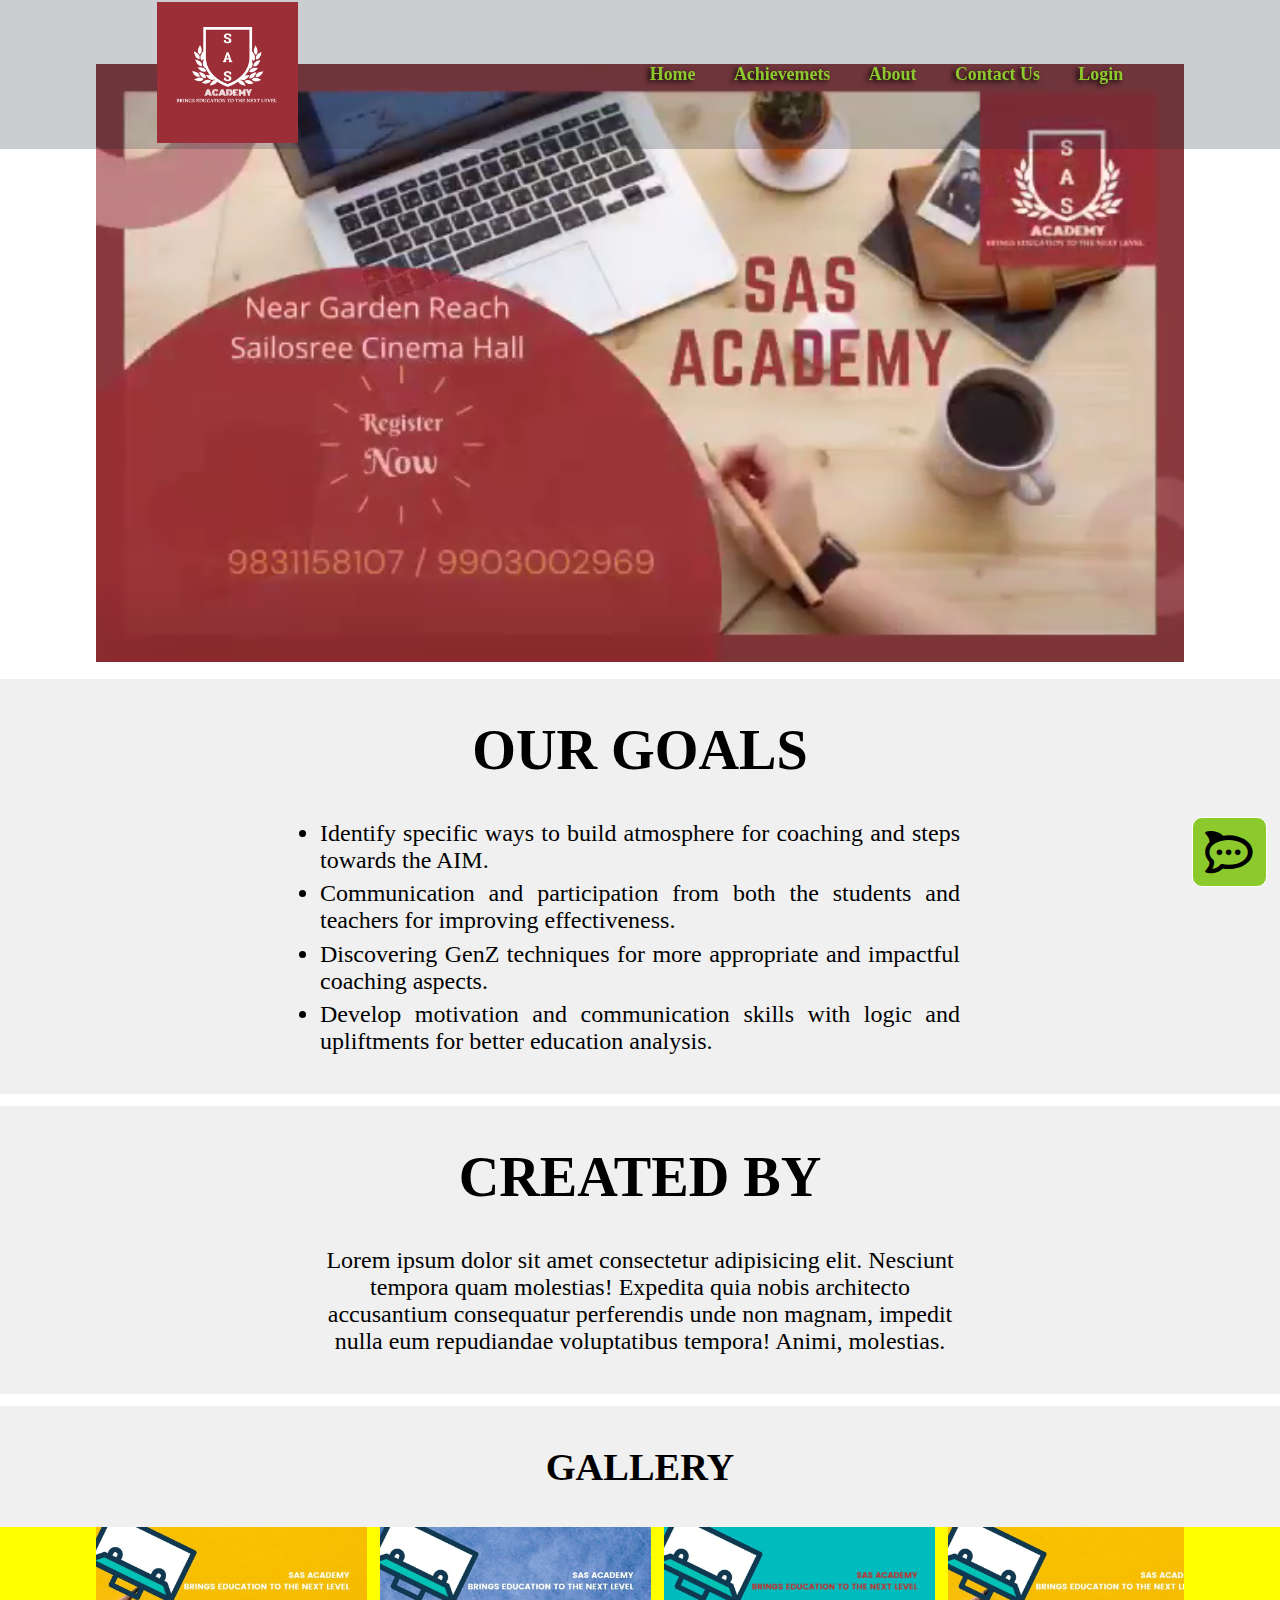
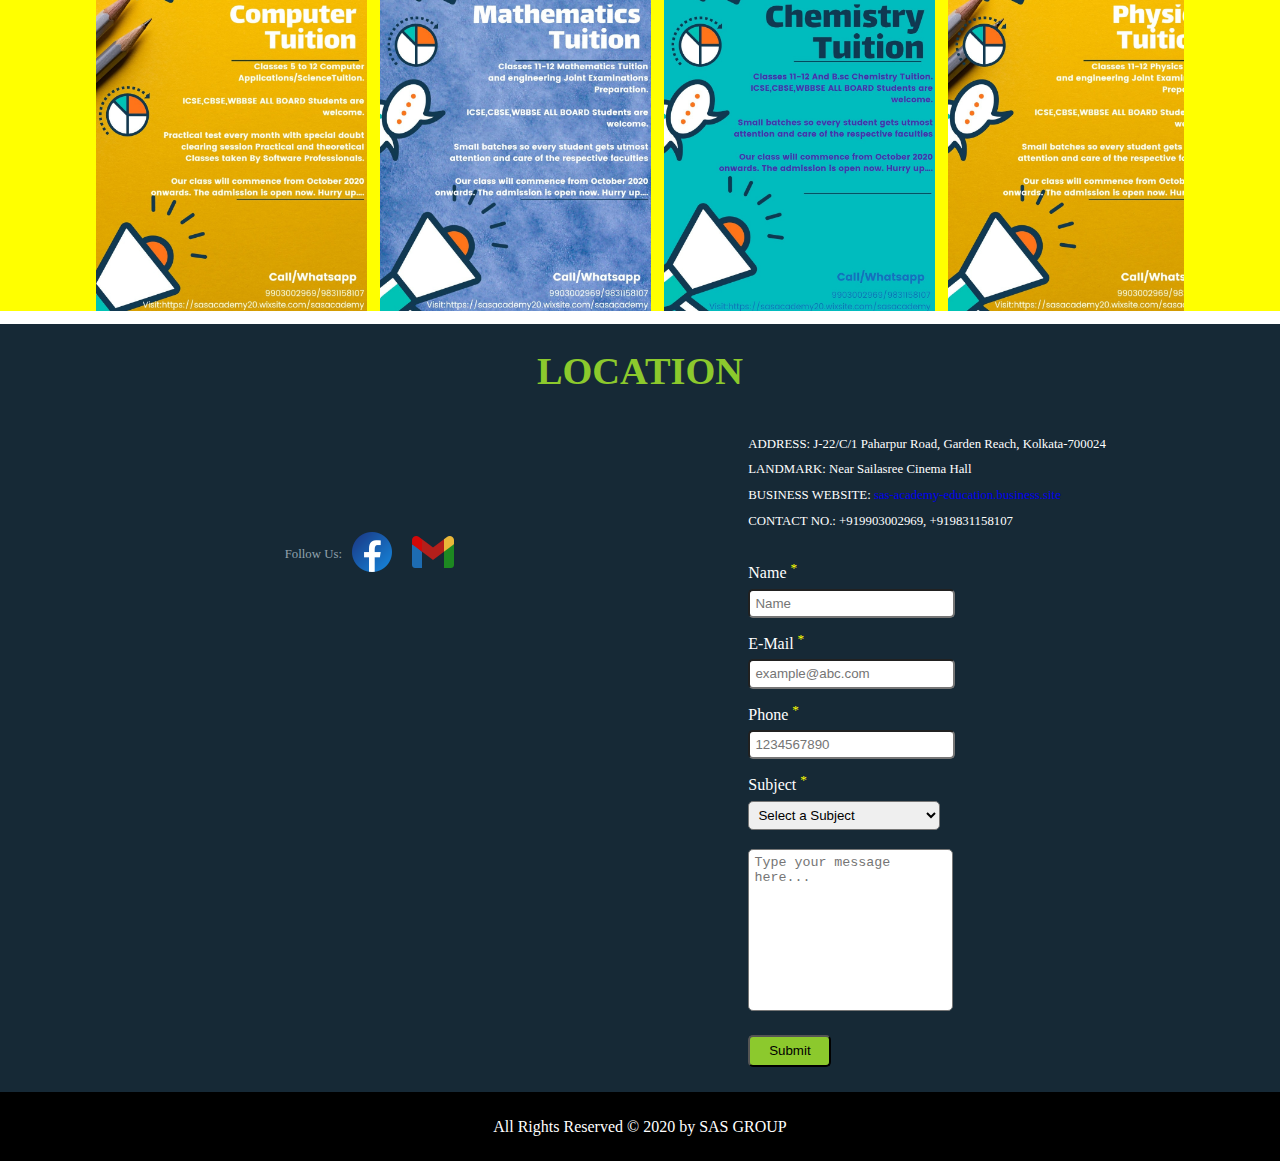
==== about.html @ 9fba2944 "Initial commit" ====
<!DOCTYPE html>
<html lang="en">
<head>
    <meta charset="UTF-8">
    <meta name="viewport" content="width=device-width, initial-scale=1.0">
    <title>SAS Academy | About</title>

    <link rel="stylesheet" href="Style Sheets/about.css">
    <link rel="stylesheet" href="https://cdnjs.cloudflare.com/ajax/libs/font-awesome/6.5.1/css/all.min.css" />
    <link rel="stylesheet" href="https://fonts.googleapis.com/css2?family=Material+Symbols+Outlined:opsz,wght,FILL,GRAD@24,400,0,0" />
</head>
<body>
    <header>
        <div class="logo"><a href="index.html"><img src="Media/Home/Logo.jpg" alt=""></a></div>
        <nav>
            <ul>
                <li>
                    <a href="index.html">Home</a>
                </li>
                <li>
                    <a href="achievements.html">Achievemets</a>
                </li>
                <li>
                    <a href="about.html">About</a>
                </li>
                <li>
                    <a href="#contact">Contact Us</a>
                </li>
                <li>
                    <a href="login.html">Login</a>
                </li>
            </ul>
        </nav>
    </header>

    <main>
        <section class="vid">
            <video src="Media/About/intro.mp4" width="100%" controls autoplay muted></video>
        </section>
        <section class="goals">
            <h3>OUR GOALS</h3>
            <ul>
                <li>Identify specific ways to build atmosphere for coaching and steps towards the AIM.</li>
                <li>Communication and participation from both the students and teachers for improving effectiveness.</li>
                <li>Discovering GenZ techniques for more appropriate and impactful coaching aspects.</li>
                <li>Develop motivation and communication skills with logic and upliftments for better education analysis.</li>
            </ul>
        </section>
        <section class="created">
            <h3>CREATED BY</h3>
            <p>Lorem ipsum dolor sit amet consectetur adipisicing elit. Nesciunt tempora quam molestias! Expedita quia nobis architecto accusantium consequatur perferendis unde non magnam, impedit nulla eum repudiandae voluptatibus tempora! Animi, molestias.</p>
        </section>

        <section class="gallery">
            <h3>GALLERY</h3>
            <div class="slider">
                <div class="box"><img src="Media/About/comp.jpg" alt="" si></div>
                <div class="box"><img src="Media/About/maths.jpg" alt=""></div>
                <div class="box"><img src="Media/About/chemistry.jpg" alt=""></div>
                <div class="box"><img src="Media/About/physics.jpg" alt=""></div>
                <div class="box"><img src="Media/About/biology.jpg" alt=""></div>
                <div class="box"><img src="Media/About/arts.jpg" alt=""></div>
                <div class="box"><img src="Media/About/gst.jp" alt=""></div>
                <div class="box"><img src="Media/About/jee.jp" alt=""></div>
            </div>

            <span id="contact"></span>
        </section>

        <label for="click"><i class="fa-brands fa-rocketchat"></i></label>
        <input type="checkbox" id="click">
        <div class="chatbox">
            <div class="top">
                <p>CHAT WITH US<br><span class="dot"></span>We'll reply as soon as possible</p>
                <label for="click">
                    <span class="material-symbols-outlined">close</span>
                </label>
            </div>
            <div class="textbox">
                <input type="text" name="msg" id="" placeholder="Type your message...">
            </div>
        </div>
    </main>

    <footer>
        <h3>LOCATION</h3>
        <div class="block">
            <div class="left">
                <div class="follow">
                    <p>Follow Us:</p>
                    <a href=""><img src="Media/facebook.png" alt=""></a>
                    <a href=""><img src="Media/linkedin.png" alt=""></i></a>
                    <a href=""><img src="Media/gmail.png" alt=""></a>
                    <a href=""><img src="Media/blog.png" alt=""></a>
                </div>
                <iframe
                    src="https://www.google.com/maps/embed?pb=!1m14!1m12!1m3!1d268.2168752407035!2d88.-2891306535923!3d22.538113891386022!2m3!1f0!2f0!3f0!3m2!1i1024!2i768!4f13.1!5e0!3m2!1sen!2sin!4v1702915747160!5m2!1sen!2sin"
                    width="400" height="300" style="border:0;" allowfullscreen="" loading="lazy"
                    referrerpolicy="no-referrer-when-downgrade"></iframe>
            </div>
            <div class="right">
                <p class="address">ADDRESS: J-22/C/1 Paharpur Road, Garden Reach, Kolkata-700024<br>
                    LANDMARK: Near Sailasree Cinema Hall<br>
                    BUSINESS WEBSITE: <a
                        href="https://sas-academy-education.business.site/">sas-academy-education.business.site</a><br>
                    CONTACT NO.: +919903002969, +919831158107
                </p>
                <form action="">
                    <label for="name">Name <sup class="imp">*</sup></label><br>
                    <input type="text" placeholder="Name" id="name" name="name" required><br>

                    <label for="email">E-Mail <sup class="imp">*</sup></label><br>
                    <input type="email" name="email" id="email" placeholder="example@abc.com" required><br>

                    <label for="phone">Phone <sup class="imp">*</sup></label><br>
                    <input type="tel" name="phone" id="phone" placeholder="1234567890" required><br>

                    <label for="sub">Subject <sup class="imp">*</sup></label><br>
                    <select name="sub" id="sub" required>
                        <option value="" selected>Select a Subject</option>
                        <hr>
                        <optgroup label="1-10">
                            <option value="eng">English</option>
                            <option value="hn">Hindi</option>
                            <option value="sc">Science</option>
                            <option value="comp">Computer</option>
                            <option value="math">Maths</option>
                        </optgroup>
                        <hr>
                        <optgroup label="11 & 12">
                            <option value="cs">Comp. Sc.</option>
                            <option value="bs">Bio. Sc.</option>
                            <option value="comm">Commerce</option>
                            <option value="">Arts</option>
                        </optgroup>
                        <hr>
                        <optgroup label="Bachelor's Degree">
                            <option value="bsc">B.Sc.</option>
                            <option value="bcom">B.Com.</option>
                            <option value="ba">B.A.</option>
                            <option value="btech">B.Tech</option>
                        </optgroup>
                    </select><br>

                    <textarea name="msg" id="msg" cols="30" rows="10"
                        placeholder="Type your message here..."></textarea><br>
                    <input type="submit" value="Submit" class="btn">
                </form>
            </div>
        </div>
        <div class="copyright">All Rights Reserved &copy; 2020 by SAS GROUP</div>
    </footer>

    <script src="Scripts/index.js"></script>
</body>
</html>
---- Style Sheets/about.css ----
* {
    margin: 0;
    padding: 0;
}

a {
    text-decoration: none;
}

button {
    cursor: pointer;
    background-color: #8CC92D;
}


header {
    background-color: #1629363a;
    display: flex;
    align-items: center;
    justify-content: space-around;
    position: fixed;
    top: 0;
    width: 100%;
    z-index: 2;

    .logo img {
        height: 11vw;
        transition: 0.7s;
    }

    ul {
        padding: 5vw 0;
        display: flex;
        list-style: none;
        transition: 0.7s;

        li a {
            margin-left: 3vw;
            /* color: #4cb089; */
            color: #8CC92D;
            font-size: 1.4vw;
            font-weight: bold;
            text-shadow: -3px 2px 5px #000000;
        }
    }
}

header.sticky {
    background-color: #162936;

    .logo img {
        height: 3vw;
    }

    ul {
        padding: 1.5vw 0;
    }

    li a {
        color: #8CC92D;
    }
}

main {
    display: grid;
    justify-content: center;
    gap: 1vw;


    .fa-rocketchat {
        position: fixed;
        right: 1vw;
        bottom: 1vw;
        background-color: #8CC92D;
        font-size: 2.65em;
        padding: 0.3em;
        border-radius: 10px;
        border: 1px solid white;
        cursor: pointer;
    }

    .chatbox {
        position: fixed;
        right: -100%;
        bottom: 1vw;
        height: 90vh;
        max-height: 35em;
        width: 17vw;
        background-color: #f0f0f0;
        transition: all 0.4s ease;
        box-shadow: black -8px 6px 20px -10px;

        .top {
            height: 4.5vw;
            background-color: #162936;
            color: white;
            display: flex;
            justify-content: space-between;
            align-items: center;

            p {
                margin-left: 1vw;
                line-height: 1.5em;

                .dot {
                    display: inline-block;
                    height: 0.4em;
                    width: 0.4em;
                    border-radius: 5em;
                    margin: 0 0.2em;
                    background-color: #40ff3e;
                }
            }

            .material-symbols-outlined {
                margin-right: 0.4vw;
                color: white;
                font-size: 2em;
                cursor: pointer;
            }
        }

        .textbox input {
            position: absolute;
            bottom: 0;
            width: 85%;
            height: 2vw;
            margin: 1vw;
            border-radius: 2em;
            padding-left: 10px;
        }
    }

    #click {
        display: none;
    }

    #click:checked~.chatbox {
        right: 1vw;
    }
}

.vid {
    margin-top: 5vw;
    justify-self: center;
    width: 85vw;
}

.goals {
    background-color: #f0f0f0;
    text-align: center;
    padding: 3vw 25vw;
    font-size: 3em;

    ul{
        margin-top: 3vw;
        
        li {
            font-size: 0.5em;
            margin-top: 0.5vw;
            text-align: justify;
        }
    }
}

.created {
    background-color: #f0f0f0;
    text-align: center;
    padding: 3vw 25vw;
    font-size: 3em;

    p {
        font-size: 0.5em;
        margin-top: 3vw;
    }
}

.gallery {
    text-align: center;
    font-size: 2vw;
    display: grid;
    justify-content: center;
    background-color: yellow;
    
    h3{
        font-size: 1.5em;
        background-color: #f0f0f0;
        width: 100vw;
        padding: 3vw 0;
    }
    
    .slider {
        height: 30vw;
        width: 95vw;
        overflow: hidden;
        display: grid;
        justify-self: center;
        grid-auto-flow: column;
        gap: 1vw;
        width: 85vw;
        
        .box{
            animation: scroll 5s linear infinite;
            
            img{
                height: 30vw;
            
            }
        }

    }
    
    .slider:hover .box{
        animation-play-state: paused;
    }

    .slider::-webkit-scrollbar {
        display: none;
    }
}

@keyframes scroll {
    0%, 100% {
        transform: translateX(0%);
    }
    95% {
        transform: translateX(-100%);
    }
}





footer {
    text-align: center;

    h3 {
        background-color: #162936;
        padding-top: 2vw;
        font-size: 3vw;
        color: #8CC92D;
        ;
    }

    .block {
        color: white;
        padding: 1vw 0;
        background-color: #162936;
        display: flex;
        justify-content: space-evenly;
        align-items: center;

        .left {
            display: grid;
            gap: 5vw;

            .follow {
                color: rgb(145 162 173);
                font-size: 1vw;
                display: flex;
                justify-content: center;
                align-items: center;
                padding-bottom: 1vw;

                a {
                    margin-left: 0.5vw;
                }
            }
        }

        .right {
            text-align: left;

            .address {
                font-size: 1vw;
                line-height: 2em;
                margin: 2vw 0;
            }

            form {
                .imp {
                    color: yellow;
                }

                input,
                select,
                textarea {
                    margin: 0.5vw 0 1vw 0;
                    padding: 0.4vw;
                    width: 15vw;
                    border-radius: 5px;
                    resize: none;
                }

                input:hover,
                textarea:hover {
                    opacity: 60%;
                }

                .btn {
                    background-color: #8CC92D;
                    cursor: pointer;
                    height: 2.5vw;
                    width: 6.5vw;
                    padding: 0;
                }
            }
        }
    }

    .copyright {
        text-align: center;
        background-color: black;
        color: white;
        padding: 2vw 0;
    }
}
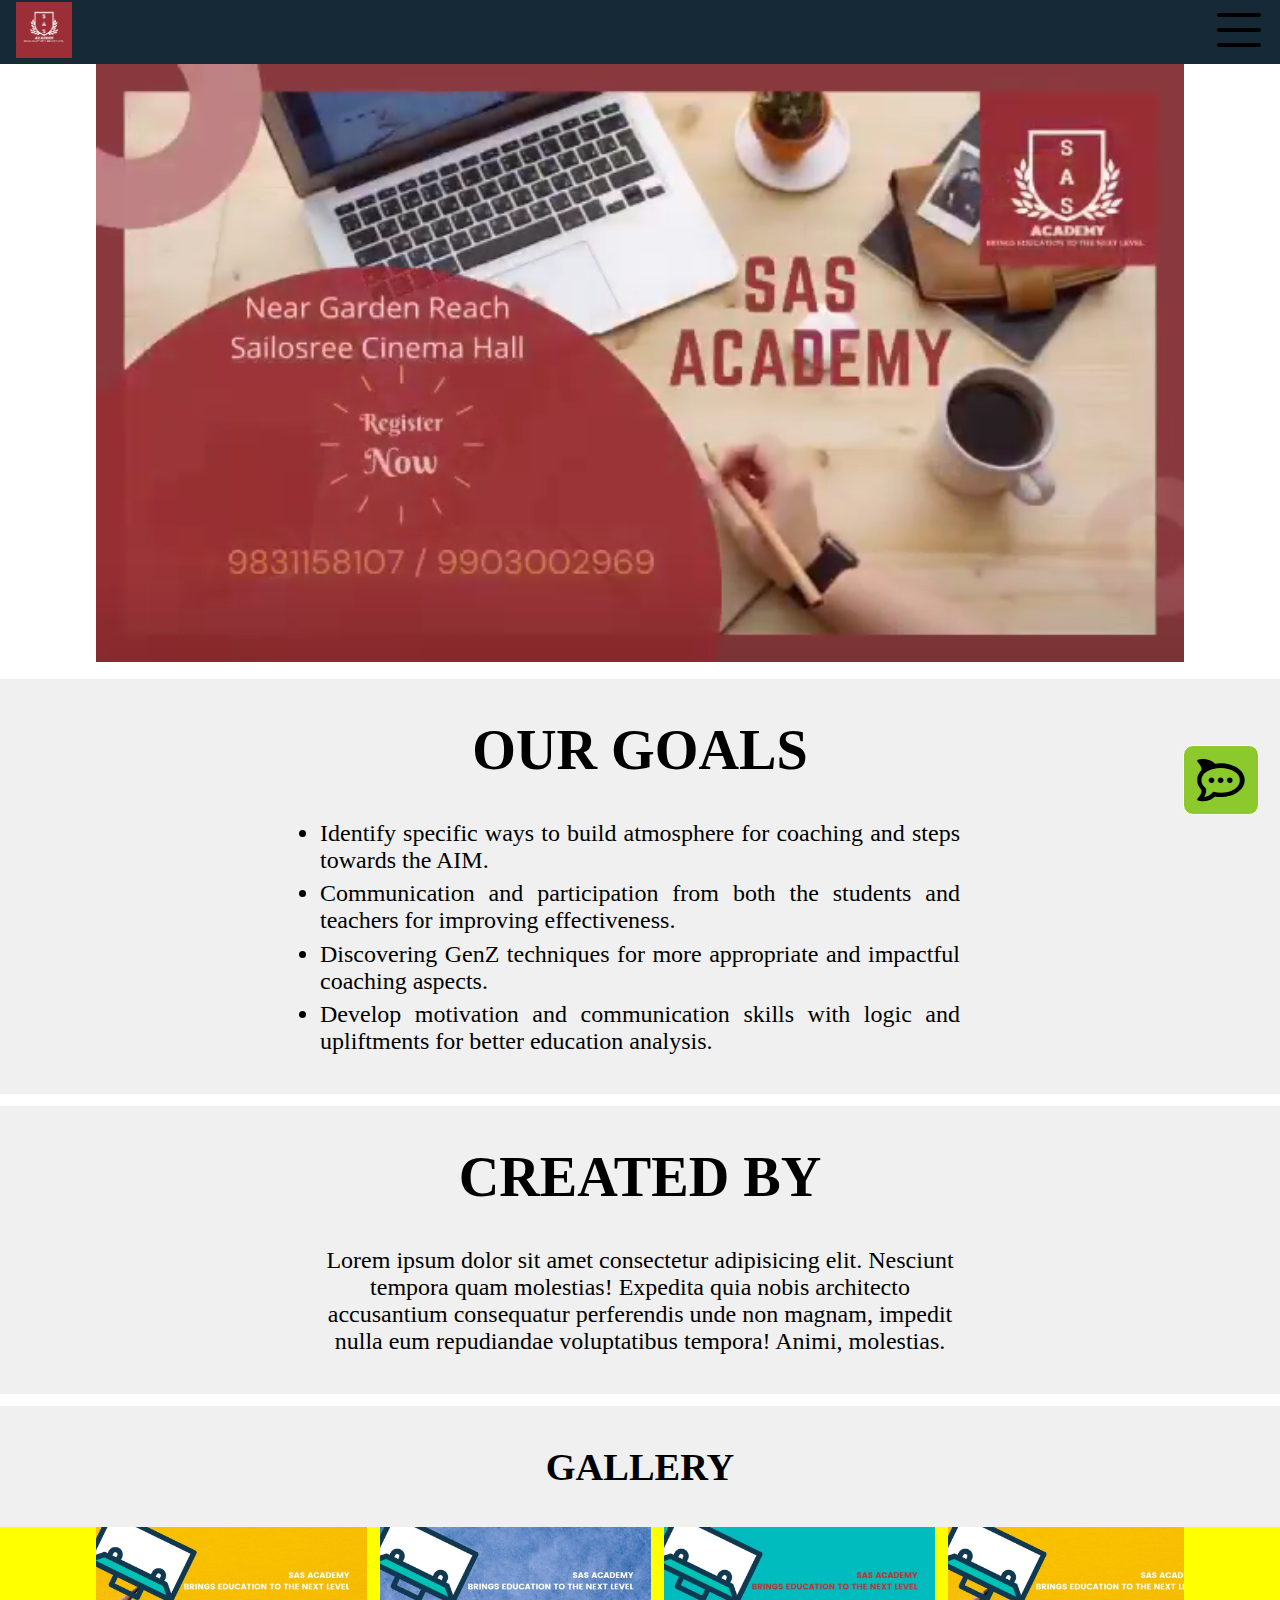
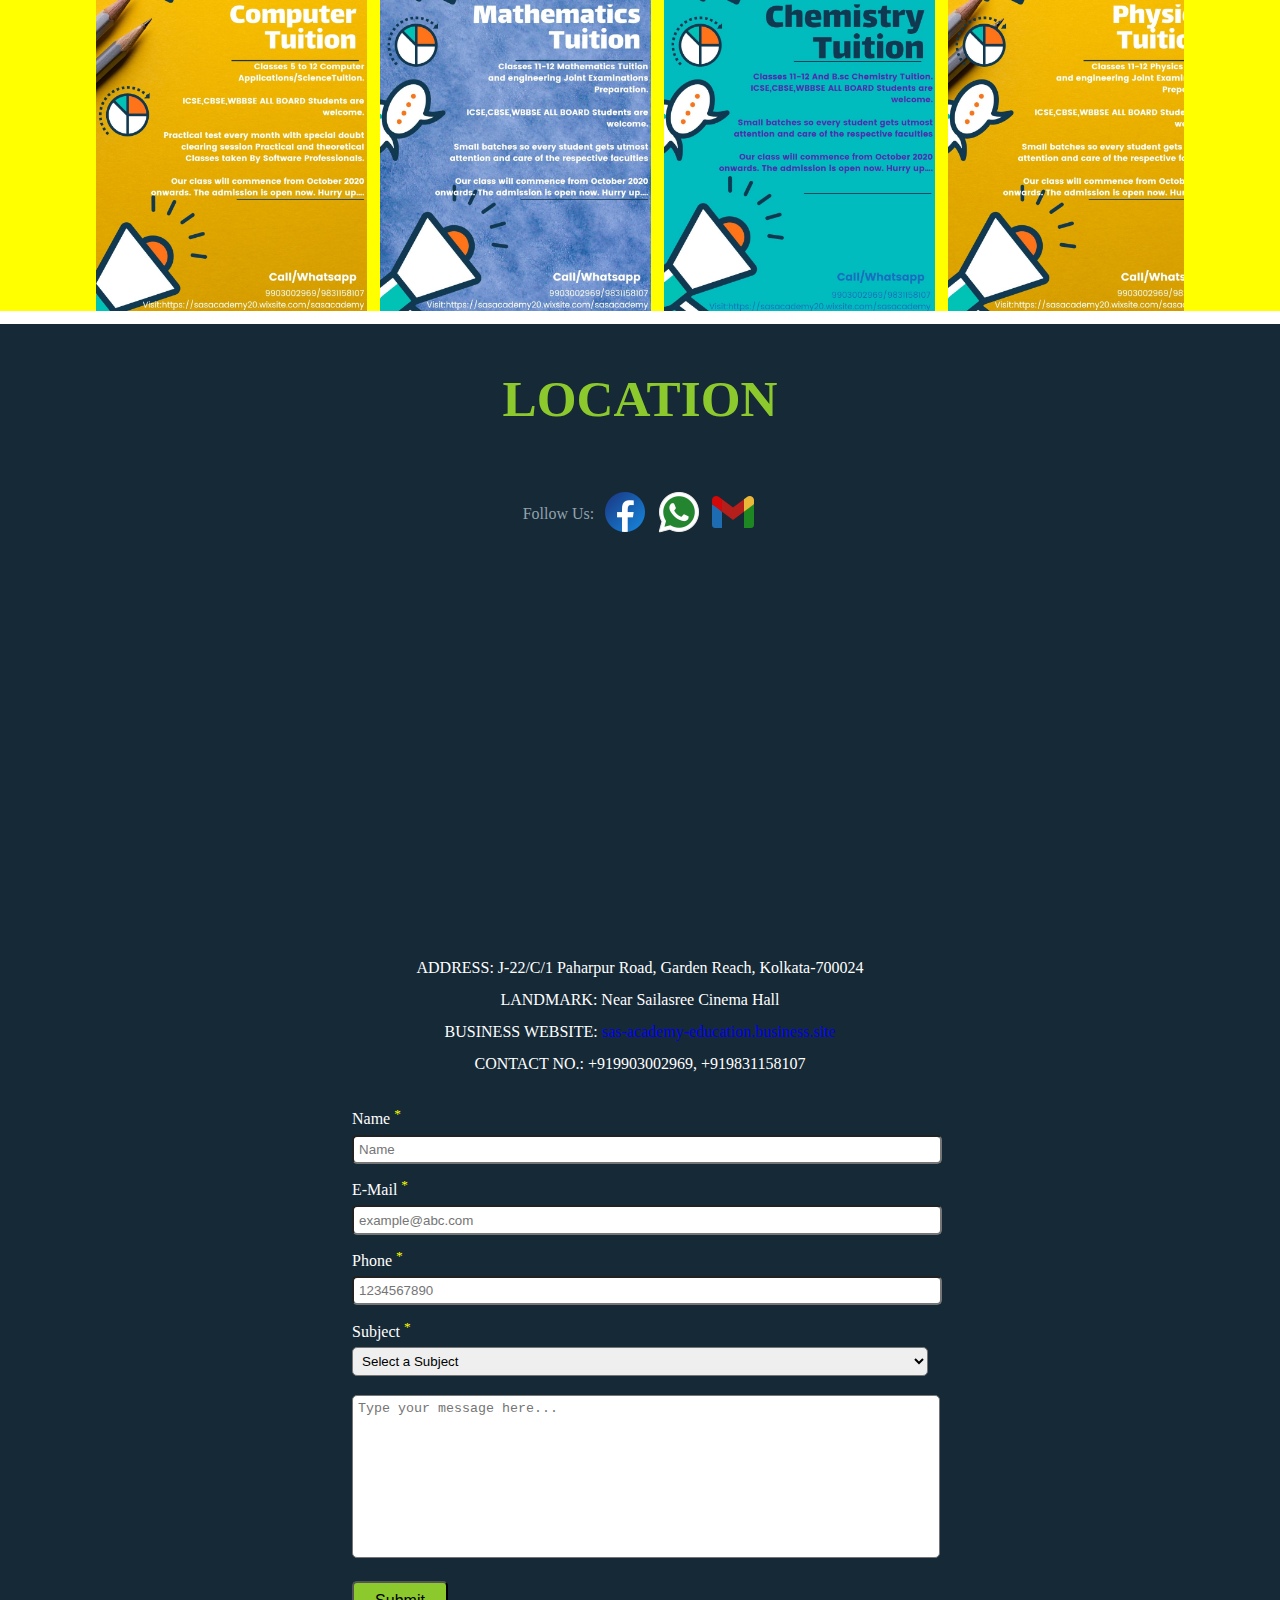
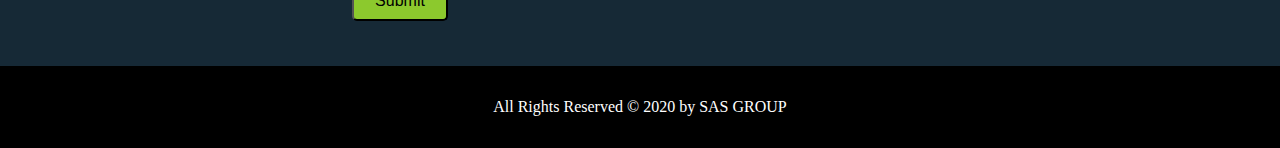
==== commit 04239a03: "added" ====
--- a/about.html
+++ b/about.html
@@ -10,8 +10,12 @@
     <link rel="stylesheet" href="https://fonts.googleapis.com/css2?family=Material+Symbols+Outlined:opsz,wght,FILL,GRAD@24,400,0,0" />
 </head>
 <body>
+    <div class="small-screen">
+        <p class="text">Rotate your phone to landscape mode</p>
+    </div>
+
     <header>
-        <div class="logo"><a href="index.html"><img src="Media/Home/Logo.jpg" alt=""></a></div>
+        <div class="logo"><a href="index.html"><img src="Media/Logo.jpg" alt=""></a></div>
         <nav>
             <ul>
                 <li>
@@ -31,6 +35,34 @@
                 </li>
             </ul>
         </nav>
+
+        <label for="menu"><img src="Media/menu-bar.png" alt=""></label>
+        <input type="checkbox" id="menu">
+        <div class="menu-box">
+            <div class="head">
+                <div class="logo"><a href="index.html"><img src="Media/Logo.jpg" alt=""></a></div>
+                <label for="menu">
+                    <span class="material-symbols-outlined">close</span>
+                </label>
+            </div>
+            <ul>
+                <li>
+                    <a href="index.html">Home</a>
+                </li>
+                <li>
+                    <a href="achievements.html">Achievemets</a>
+                </li>
+                <li>
+                    <a href="about.html">About</a>
+                </li>
+                <li>
+                    <a href="#contact">Contact Us</a>
+                </li>
+                <li>
+                    <a href="login.html">Login</a>
+                </li>
+            </ul>
+        </div>
     </header>
 
     <main>
@@ -83,69 +115,70 @@
     </main>
 
     <footer>
-        <h3>LOCATION</h3>
-        <div class="block">
-            <div class="left">
-                <div class="follow">
-                    <p>Follow Us:</p>
-                    <a href=""><img src="Media/facebook.png" alt=""></a>
-                    <a href=""><img src="Media/linkedin.png" alt=""></i></a>
-                    <a href=""><img src="Media/gmail.png" alt=""></a>
-                    <a href=""><img src="Media/blog.png" alt=""></a>
+        <div class="bgc">
+            <h3>LOCATION</h3>
+            <div class="block">
+                <div class="left">
+                    <div class="follow">
+                        <p>Follow Us:</p>
+                        <a href="https://www.facebook.com/sasacademy20" target="_blank"><img src="Media/facebook.png" alt=""></a>
+                        <a href="" target="_blank"><img src="Media/whatsapp.png" alt=""></i></a>
+                        <a href="" target="_blank"><img src="Media/gmail.png" alt=""></a>
+                    </div>
+                    <iframe
+                        src="https://www.google.com/maps/embed?pb=!1m14!1m12!1m3!1d268.2168752407035!2d88.-2891306535923!3d22.538113891386022!2m3!1f0!2f0!3f0!3m2!1i1024!2i768!4f13.1!5e0!3m2!1sen!2sin!4v1702915747160!5m2!1sen!2sin"
+                        width="400" height="300" style="border:0;" allowfullscreen="" loading="lazy"
+                        referrerpolicy="no-referrer-when-downgrade"></iframe>
                 </div>
-                <iframe
-                    src="https://www.google.com/maps/embed?pb=!1m14!1m12!1m3!1d268.2168752407035!2d88.-2891306535923!3d22.538113891386022!2m3!1f0!2f0!3f0!3m2!1i1024!2i768!4f13.1!5e0!3m2!1sen!2sin!4v1702915747160!5m2!1sen!2sin"
-                    width="400" height="300" style="border:0;" allowfullscreen="" loading="lazy"
-                    referrerpolicy="no-referrer-when-downgrade"></iframe>
-            </div>
-            <div class="right">
-                <p class="address">ADDRESS: J-22/C/1 Paharpur Road, Garden Reach, Kolkata-700024<br>
-                    LANDMARK: Near Sailasree Cinema Hall<br>
-                    BUSINESS WEBSITE: <a
-                        href="https://sas-academy-education.business.site/">sas-academy-education.business.site</a><br>
-                    CONTACT NO.: +919903002969, +919831158107
-                </p>
-                <form action="">
-                    <label for="name">Name <sup class="imp">*</sup></label><br>
-                    <input type="text" placeholder="Name" id="name" name="name" required><br>
+                <div class="right">
+                    <p class="address">ADDRESS: J-22/C/1 Paharpur Road, Garden Reach, Kolkata-700024<br>
+                        LANDMARK: Near Sailasree Cinema Hall<br>
+                        BUSINESS WEBSITE: <a
+                            href="https://sas-academy-education.business.site/">sas-academy-education.business.site</a><br>
+                        CONTACT NO.: +919903002969, +919831158107
+                    </p>
+                    <form action="">
+                        <label for="name">Name <sup class="imp">*</sup></label><br>
+                        <input type="text" placeholder="Name" id="name" name="name" required><br>
 
-                    <label for="email">E-Mail <sup class="imp">*</sup></label><br>
-                    <input type="email" name="email" id="email" placeholder="example@abc.com" required><br>
+                        <label for="email">E-Mail <sup class="imp">*</sup></label><br>
+                        <input type="email" name="email" id="email" placeholder="example@abc.com" required><br>
 
-                    <label for="phone">Phone <sup class="imp">*</sup></label><br>
-                    <input type="tel" name="phone" id="phone" placeholder="1234567890" required><br>
+                        <label for="phone">Phone <sup class="imp">*</sup></label><br>
+                        <input type="tel" name="phone" id="phone" placeholder="1234567890" required><br>
 
-                    <label for="sub">Subject <sup class="imp">*</sup></label><br>
-                    <select name="sub" id="sub" required>
-                        <option value="" selected>Select a Subject</option>
-                        <hr>
-                        <optgroup label="1-10">
-                            <option value="eng">English</option>
-                            <option value="hn">Hindi</option>
-                            <option value="sc">Science</option>
-                            <option value="comp">Computer</option>
-                            <option value="math">Maths</option>
-                        </optgroup>
-                        <hr>
-                        <optgroup label="11 & 12">
-                            <option value="cs">Comp. Sc.</option>
-                            <option value="bs">Bio. Sc.</option>
-                            <option value="comm">Commerce</option>
-                            <option value="">Arts</option>
-                        </optgroup>
-                        <hr>
-                        <optgroup label="Bachelor's Degree">
-                            <option value="bsc">B.Sc.</option>
-                            <option value="bcom">B.Com.</option>
-                            <option value="ba">B.A.</option>
-                            <option value="btech">B.Tech</option>
-                        </optgroup>
-                    </select><br>
+                        <label for="sub">Subject <sup class="imp">*</sup></label><br>
+                        <select name="sub" id="sub" required>
+                            <option value="" selected>Select a Subject</option>
+                            <hr>
+                            <optgroup label="1-10">
+                                <option value="eng">English</option>
+                                <option value="hn">Hindi</option>
+                                <option value="sc">Science</option>
+                                <option value="comp">Computer</option>
+                                <option value="math">Maths</option>
+                            </optgroup>
+                            <hr>
+                            <optgroup label="11 & 12">
+                                <option value="cs">Comp. Sc.</option>
+                                <option value="bs">Bio. Sc.</option>
+                                <option value="comm">Commerce</option>
+                                <option value="">Arts</option>
+                            </optgroup>
+                            <hr>
+                            <optgroup label="Bachelor's Degree">
+                                <option value="bsc">B.Sc.</option>
+                                <option value="bcom">B.Com.</option>
+                                <option value="ba">B.A.</option>
+                                <option value="btech">B.Tech</option>
+                            </optgroup>
+                        </select><br>
 
-                    <textarea name="msg" id="msg" cols="30" rows="10"
-                        placeholder="Type your message here..."></textarea><br>
-                    <input type="submit" value="Submit" class="btn">
-                </form>
+                        <textarea name="msg" id="msg" cols="30" rows="10"
+                            placeholder="Type your message here..."></textarea><br>
+                        <input type="submit" value="Submit" class="btn">
+                    </form>
+                </div>
             </div>
         </div>
         <div class="copyright">All Rights Reserved &copy; 2020 by SAS GROUP</div>
--- a/Style Sheets/about.css
+++ b/Style Sheets/about.css
@@ -10,11 +10,49 @@
 button {
     cursor: pointer;
     background-color: #8CC92D;
-}
-
+    height: 3em;
+    width: 7em;
+    font-size: 1em;
+}
+
+.small-screen {
+    position: fixed;
+    top: 0;
+    height: 100vh;
+    width: 100vw;
+    display: block;
+    margin: auto;
+    background-color: black;
+    text-align: center;
+    z-index: 5;
+    color: white;
+    font-size: 2em;
+    display: none;
+
+    .text {
+        padding: 50% 0;
+    }
+}
+
+header.sticky {
+    background-color: #162936;
+
+    .logo img {
+        height: 3vw;
+    }
+
+    ul {
+        padding: 1.5vw 0;
+    }
+
+    li a {
+        color: #8CC92D;
+        text-shadow: none;
+    }
+}
 
 header {
-    background-color: #1629363a;
+    background-color: #27065342;
     display: flex;
     align-items: center;
     justify-content: space-around;
@@ -36,41 +74,88 @@
 
         li a {
             margin-left: 3vw;
-            /* color: #4cb089; */
-            color: #8CC92D;
-            font-size: 1.4vw;
+            color: #4752a7;
             font-weight: bold;
-            text-shadow: -3px 2px 5px #000000;
-        }
-    }
-}
-
-header.sticky {
-    background-color: #162936;
-
-    .logo img {
-        height: 3vw;
-    }
-
-    ul {
-        padding: 1.5vw 0;
-    }
-
-    li a {
-        color: #8CC92D;
+            font-size: 1.6em;
+            text-shadow: -1.5px 1px 9px #0ad400;
+        }
+    }
+
+    input,
+    label {
+        display: none;
+        margin-right: 1em;
+    }
+
+    #menu:checked~.menu-box {
+        right: 0;
+        content: '/X';
+    }
+
+    .menu-box {
+        height: 100vh;
+        width: 100vw;
+        background-color: #1d2f3b;
+        position: fixed;
+        bottom: 0;
+        right: -100vw;
+        transition: 0.4s ease;
+
+        .head {
+            display: flex;
+            justify-content: space-between;
+            align-items: center;
+            background-color: #162936;
+            margin-bottom: 5px;
+
+            .logo img {
+                height: 5em;
+            }
+
+            .material-symbols-outlined {
+                font-size: 3em;
+                color: white;
+            }
+        }
+
+        ul {
+            padding: 0;
+            text-align: center;
+
+            li {
+                background-color: #153963;
+                margin-bottom: 5px;
+                padding: 1.3em 0;
+                height: 2.5em;
+
+                a {
+                    color: white;
+                    font-weight: normal;
+                    text-shadow: none;
+
+                }
+            }
+
+            li:hover {
+                background-color: #334b66;
+
+                a {
+                    font-weight: bold;
+                }
+            }
+        }
     }
 }
 
 main {
     display: grid;
-    justify-content: center;
     gap: 1vw;
-
+    overflow: hidden;
 
     .fa-rocketchat {
         position: fixed;
-        right: 1vw;
-        bottom: 1vw;
+        right: 0.5em;
+        bottom: 2em;
         background-color: #8CC92D;
         font-size: 2.65em;
         padding: 0.3em;
@@ -83,15 +168,15 @@
         position: fixed;
         right: -100%;
         bottom: 1vw;
-        height: 90vh;
-        max-height: 35em;
-        width: 17vw;
+        min-height: 30em;
+        min-width: 20em;
         background-color: #f0f0f0;
         transition: all 0.4s ease;
         box-shadow: black -8px 6px 20px -10px;
+        z-index: 3;
 
         .top {
-            height: 4.5vw;
+            min-height: 4em;
             background-color: #162936;
             color: white;
             display: flex;
@@ -124,8 +209,8 @@
             position: absolute;
             bottom: 0;
             width: 85%;
-            height: 2vw;
-            margin: 1vw;
+            min-height: 2.5em;
+            margin: 1em calc(15% / 2);
             border-radius: 2em;
             padding-left: 10px;
         }
@@ -136,7 +221,7 @@
     }
 
     #click:checked~.chatbox {
-        right: 1vw;
+        right: 0.5em;
     }
 }
 
@@ -235,75 +320,84 @@
 footer {
     text-align: center;
 
-    h3 {
+    .bgc {
         background-color: #162936;
-        padding-top: 2vw;
-        font-size: 3vw;
-        color: #8CC92D;
-        ;
-    }
-
-    .block {
-        color: white;
-        padding: 1vw 0;
-        background-color: #162936;
-        display: flex;
-        justify-content: space-evenly;
-        align-items: center;
-
-        .left {
-            display: grid;
-            gap: 5vw;
-
-            .follow {
-                color: rgb(145 162 173);
-                font-size: 1vw;
-                display: flex;
+
+        h3 {
+            padding-top: 2vw;
+            font-size: 3vw;
+            color: #8CC92D;
+            ;
+        }
+
+        .block {
+            color: white;
+            padding: 1vw 0;
+            display: flex;
+            justify-content: space-evenly;
+            align-items: center;
+
+            .left {
+                width: 50%;
+                display: grid;
                 justify-content: center;
-                align-items: center;
-                padding-bottom: 1vw;
-
-                a {
-                    margin-left: 0.5vw;
-                }
-            }
-        }
-
-        .right {
-            text-align: left;
-
-            .address {
-                font-size: 1vw;
-                line-height: 2em;
-                margin: 2vw 0;
-            }
-
-            form {
-                .imp {
-                    color: yellow;
-                }
-
-                input,
-                select,
-                textarea {
-                    margin: 0.5vw 0 1vw 0;
-                    padding: 0.4vw;
-                    width: 15vw;
-                    border-radius: 5px;
-                    resize: none;
-                }
-
-                input:hover,
-                textarea:hover {
-                    opacity: 60%;
-                }
-
-                .btn {
-                    background-color: #8CC92D;
-                    cursor: pointer;
-                    height: 2.5vw;
-                    width: 6.5vw;
-                    padding: 0;
+                gap: 5vw;
+
+                .follow {
+                    color: rgb(145 162 173);
+                    font-size: 1em;
+                    display: flex;
+                    justify-content: center;
+                    align-items: center;
+                    padding-bottom: 1vw;
+
+                    a {
+                        margin-left: 0.5vw;
+                    }
+                }
+            }
+
+            .right {
+                width: 50%;
+                text-align: left;
+
+                .address {
+                    font-size: 1em;
+                    line-height: 2em;
+                    margin: 2vw 0;
+                }
+
+                form {
+                    width: 45%;
+                    margin: 0 2vw;
+
+                    .imp {
+                        color: yellow;
+                    }
+
+                    input,
+                    select,
+                    textarea {
+                        margin: 0.5vw 0 1vw 0;
+                        padding: 0.4vw;
+                        width: 100%;
+                        border-radius: 5px;
+                        resize: none;
+                    }
+
+                    input:hover,
+                    textarea:hover {
+                        opacity: 60%;
+                    }
+
+                    .btn {
+                        background-color: #8CC92D;
+                        cursor: pointer;
+                        height: 3.5em;
+                        width: 8em;
+                        font-size: 1em;
+                        padding: 0;
+                    }
                 }
             }
         }
@@ -315,4 +409,89 @@
         color: white;
         padding: 2vw 0;
     }
+}
+
+
+
+
+
+@media screen and (max-width: 1440px) {
+    header,
+    header.sticky {
+        background-color: #162936;
+        height: 4em;
+        justify-content: space-between;
+
+        .logo img {
+            height: 3.5em;
+            margin-left: 1em;
+        }
+
+        nav {
+            display: none;
+        }
+
+
+        label {
+            display: block;
+        }
+
+        .menu-box {
+            ul {
+                display: block;
+            }
+        }
+    }
+
+    
+
+    footer {
+        .bgc {
+            padding: 1.2em 0;
+
+            h3 {
+                font-size: 3.2em;
+            }
+
+            .block {
+                flex-direction: column;
+                justify-content: center;
+
+                .left {
+                    width: 100%;
+                    justify-content: center;
+                    gap: 2vw;
+                    margin: 3em 0;
+
+                    iframe {
+                        width: 100%;
+                    }
+                }
+
+                .right {
+                    width: 90%;
+
+                    p {
+                        text-align: center;
+                    }
+
+                    form {
+                        width: 50%;
+                        min-width: 15em;
+                        margin: 0 auto;
+
+                        .btn {
+                            height: 2.5em;
+                            width: 6em;
+                        }
+                    }
+                }
+            }
+        }
+
+        .copyright {
+            font-size: 1em;
+            padding: 2em 0;
+        }
+    }
 }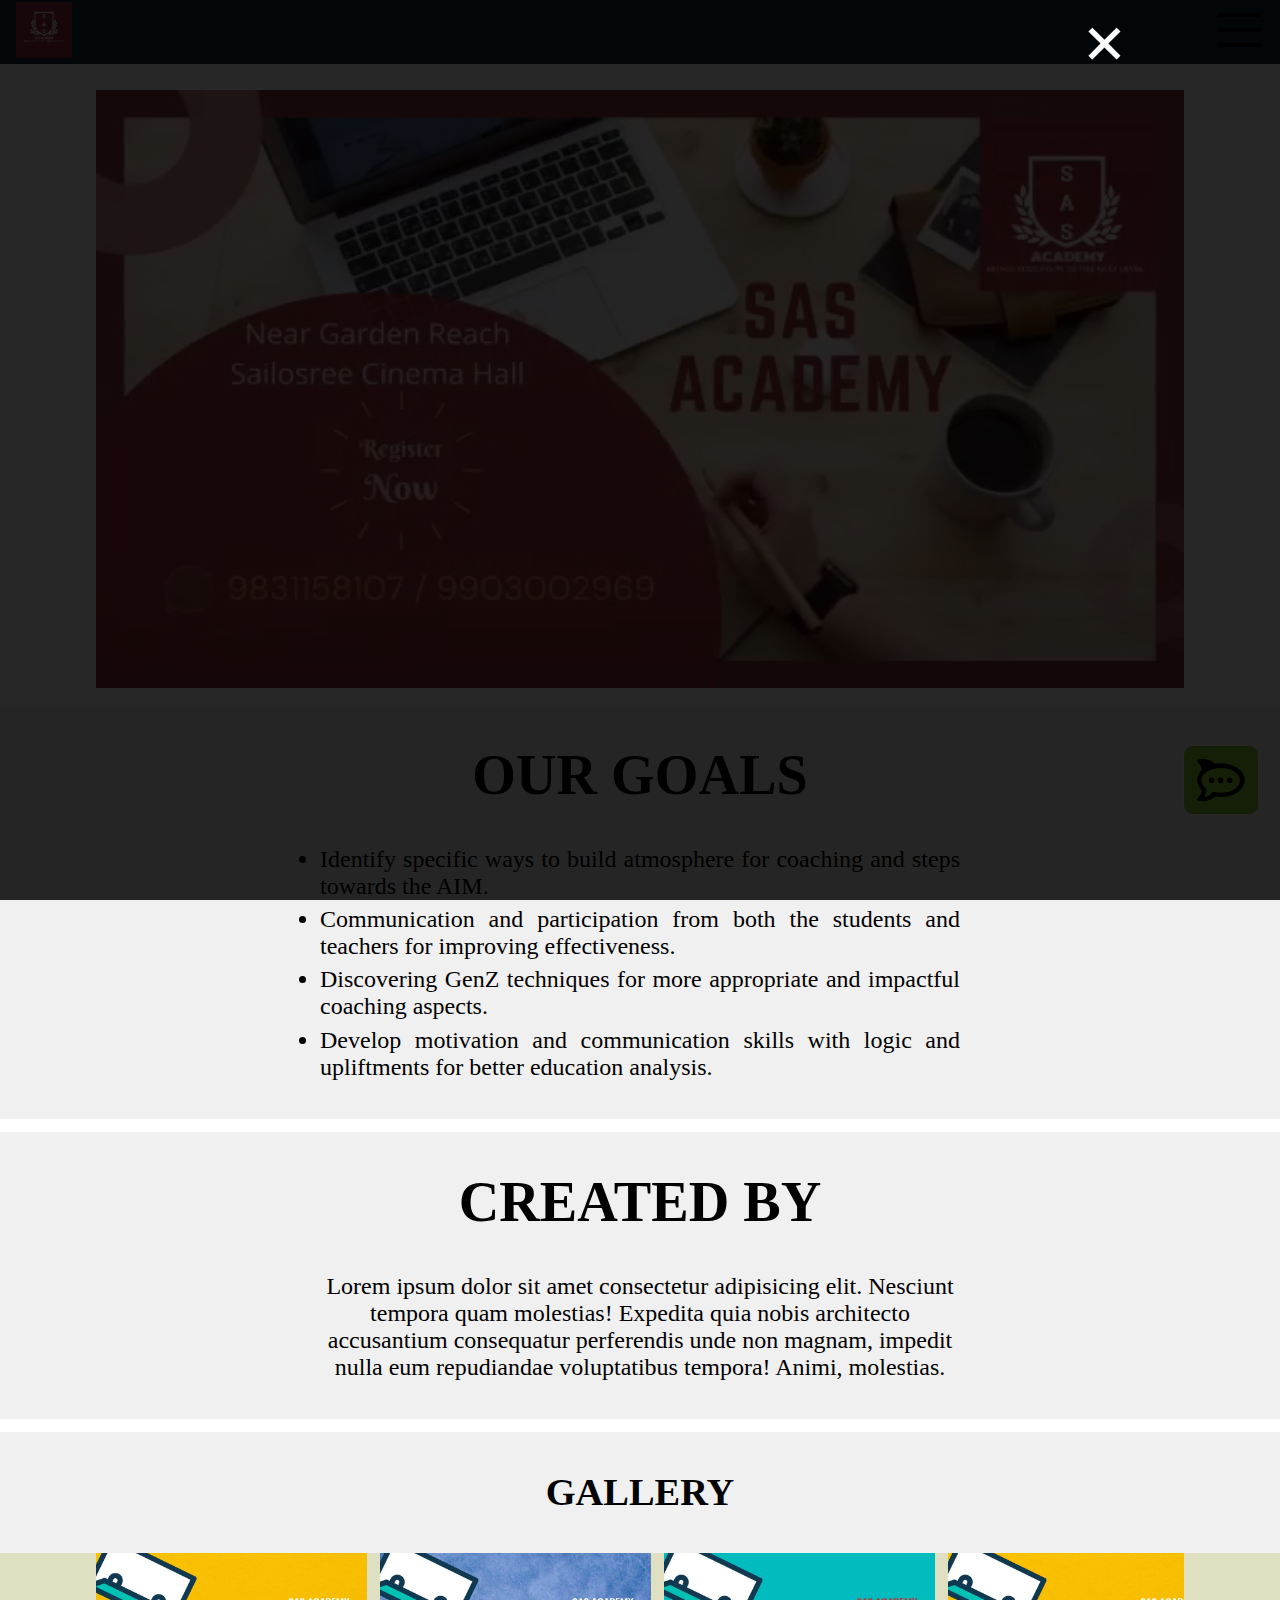
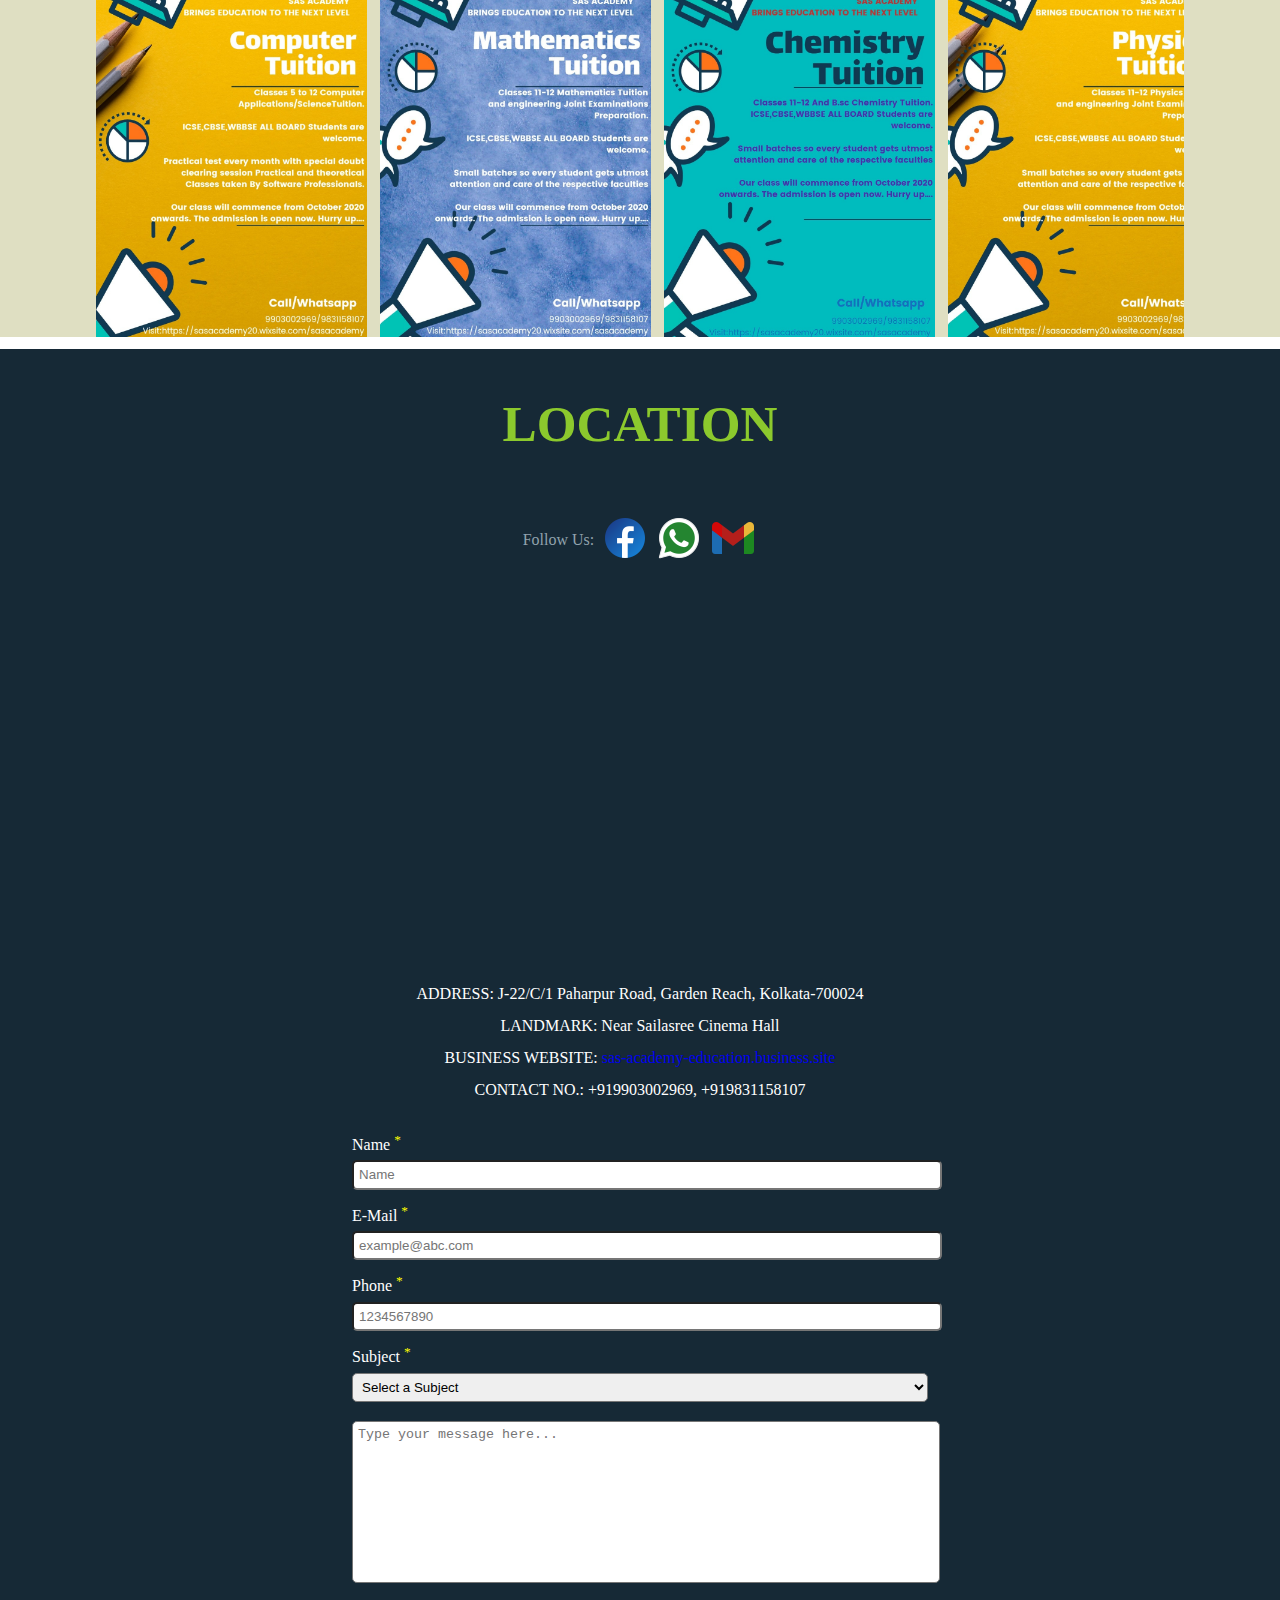
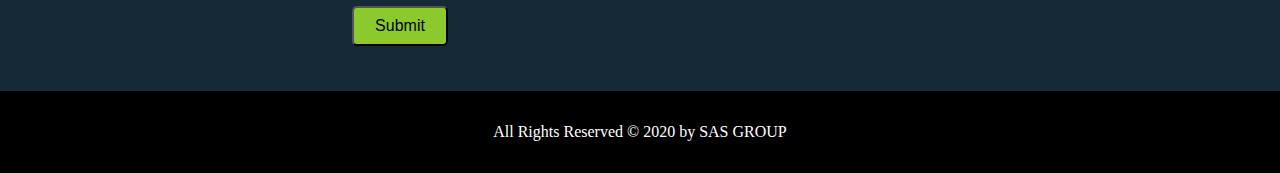
==== commit 89830ec7: "added" ====
--- a/about.html
+++ b/about.html
@@ -92,8 +92,18 @@
                 <div class="box"><img src="Media/About/physics.jpg" alt=""></div>
                 <div class="box"><img src="Media/About/biology.jpg" alt=""></div>
                 <div class="box"><img src="Media/About/arts.jpg" alt=""></div>
-                <div class="box"><img src="Media/About/gst.jp" alt=""></div>
+                <div class="box"><img src="Media/About/commerce.jpg" alt=""></div>
                 <div class="box"><img src="Media/About/jee.jp" alt=""></div>
+                <div class="box"><img src="Media/About/compsc-app.jpg" alt=""></div>
+                <div class="box"><img src="Media/About/economics.jpg" alt=""></div>
+                <div class="box"><img src="Media/About/engg-med.jpg" alt=""></div>
+                <div class="box"><img src="Media/About/tally-erp.jpg" alt=""></div>
+                <div class="box"><img src="Media/About/tax.jpg" alt=""></div>
+            </div>
+
+            <div class="popup">
+                <span>&times;</span>
+                <img name="image" alt="">
             </div>
 
             <span id="contact"></span>
--- a/Style Sheets/about.css
+++ b/Style Sheets/about.css
@@ -74,10 +74,9 @@
 
         li a {
             margin-left: 3vw;
-            color: #4752a7;
+            color: #1c2674;
             font-weight: bold;
             font-size: 1.6em;
-            text-shadow: -1.5px 1px 9px #0ad400;
         }
     }
 
@@ -226,7 +225,7 @@
 }
 
 .vid {
-    margin-top: 5vw;
+    margin-top: 7vw;
     justify-self: center;
     width: 85vw;
 }
@@ -237,9 +236,9 @@
     padding: 3vw 25vw;
     font-size: 3em;
 
-    ul{
+    ul {
         margin-top: 3vw;
-        
+
         li {
             font-size: 0.5em;
             margin-top: 0.5vw;
@@ -265,15 +264,15 @@
     font-size: 2vw;
     display: grid;
     justify-content: center;
-    background-color: yellow;
-    
-    h3{
+    background-color: rgb(223, 223, 194);
+
+    h3 {
         font-size: 1.5em;
         background-color: #f0f0f0;
         width: 100vw;
         padding: 3vw 0;
     }
-    
+
     .slider {
         height: 30vw;
         width: 95vw;
@@ -283,33 +282,64 @@
         grid-auto-flow: column;
         gap: 1vw;
         width: 85vw;
-        
-        .box{
-            animation: scroll 5s linear infinite;
-            
-            img{
+
+        .box {
+            animation: scroll 20s linear infinite;
+
+            img {
                 height: 30vw;
-            
-            }
-        }
-
-    }
-    
-    .slider:hover .box{
+            }
+        }
+
+    }
+
+    .slider:hover .box {
         animation-play-state: paused;
     }
 
     .slider::-webkit-scrollbar {
         display: none;
     }
+
+    .popup {
+        position: fixed;
+        top: 0;
+        left: 0;
+        background-color: rgba(0, 0, 0, 0.849);
+        z-index: 2;
+        height: 100vh;
+        width: 100vw;
+
+        span {
+            position: absolute;
+            top: 0;
+            right: 2em;
+            color: white;
+            font-size: 3em;
+            font-weight: bold;
+            cursor: pointer;
+        }
+
+        img {
+            max-height: 60em;
+            height: 95vh;
+            position: absolute;
+            top: 50%;
+            left: 50%;
+            transform: translate(-50%, -50%);
+        }
+    }
 }
 
 @keyframes scroll {
-    0%, 100% {
-        transform: translateX(0%);
-    }
+
+    0%,
+    100% {
+        transform: translateX(200%);
+    }
+
     95% {
-        transform: translateX(-100%);
+        transform: translateX(-900%);
     }
 }
 
@@ -416,6 +446,7 @@
 
 
 @media screen and (max-width: 1440px) {
+
     header,
     header.sticky {
         background-color: #162936;
@@ -443,7 +474,7 @@
         }
     }
 
-    
+
 
     footer {
         .bgc {
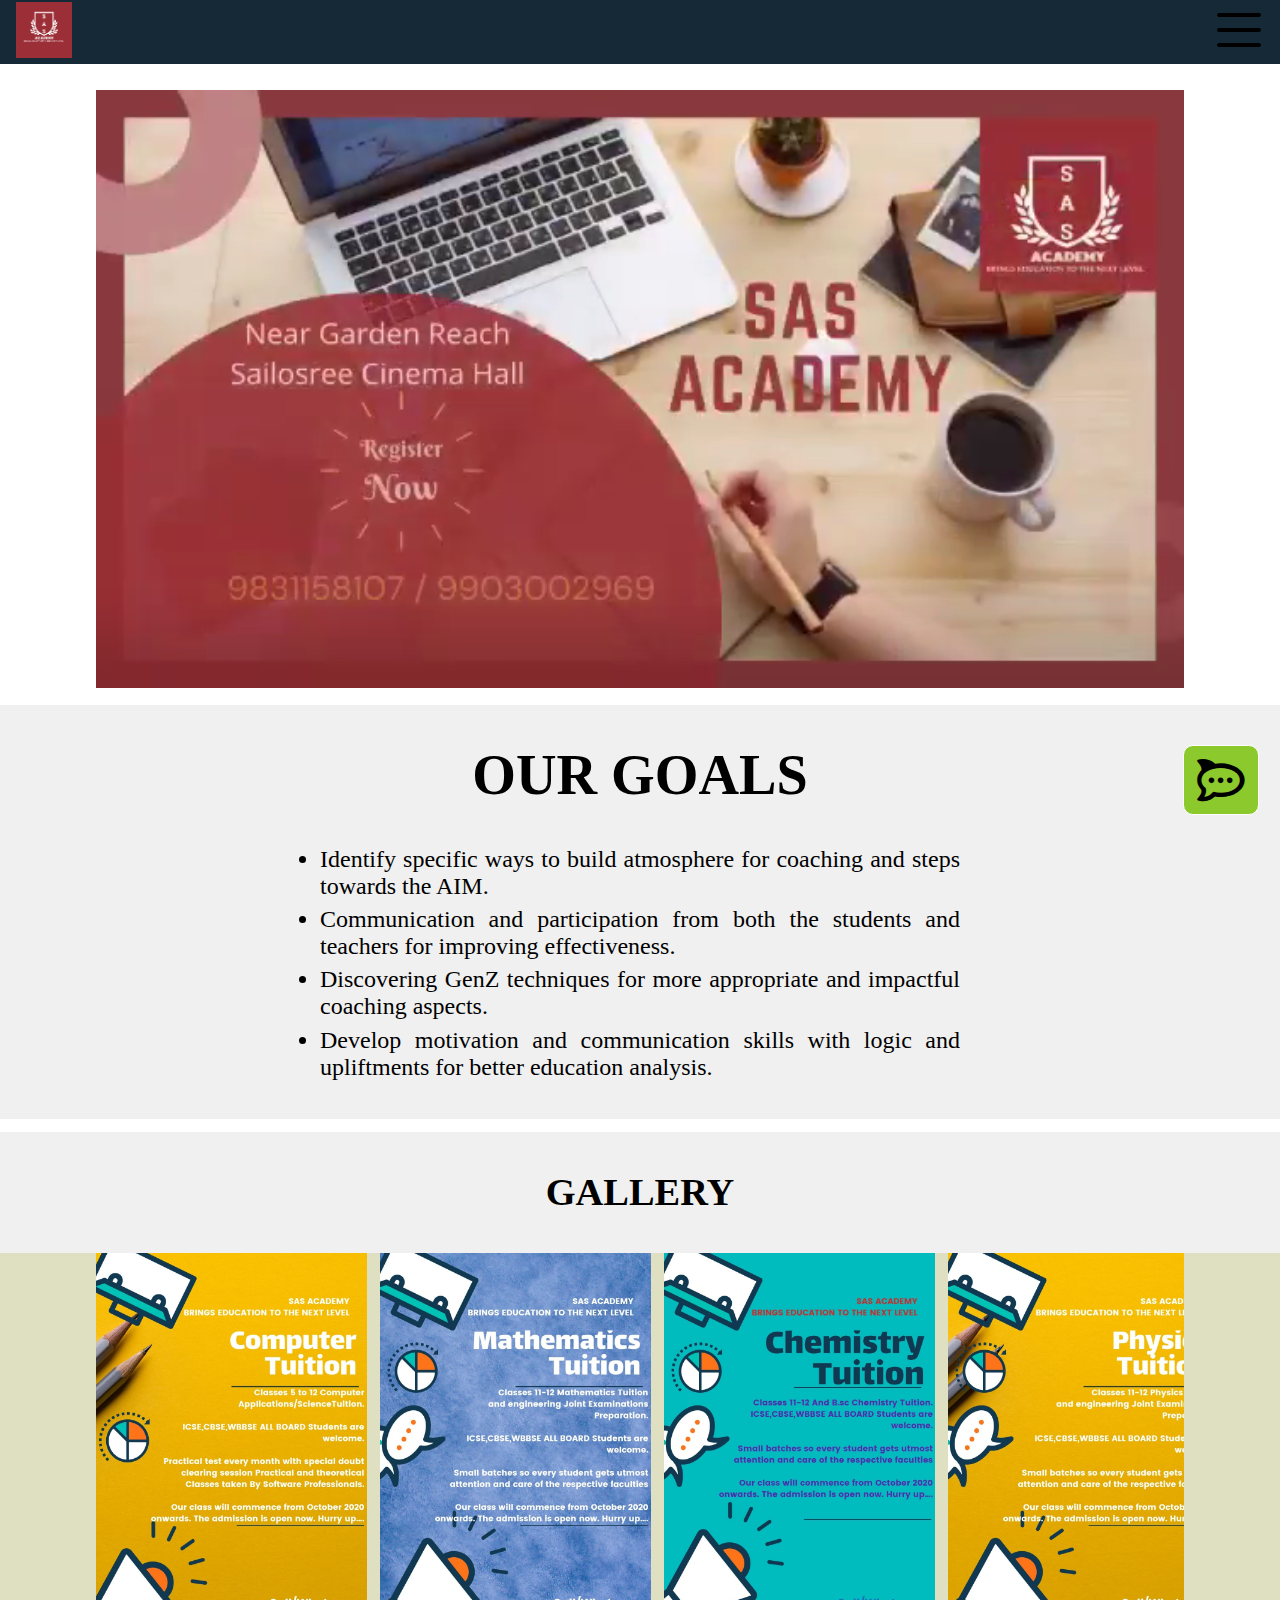
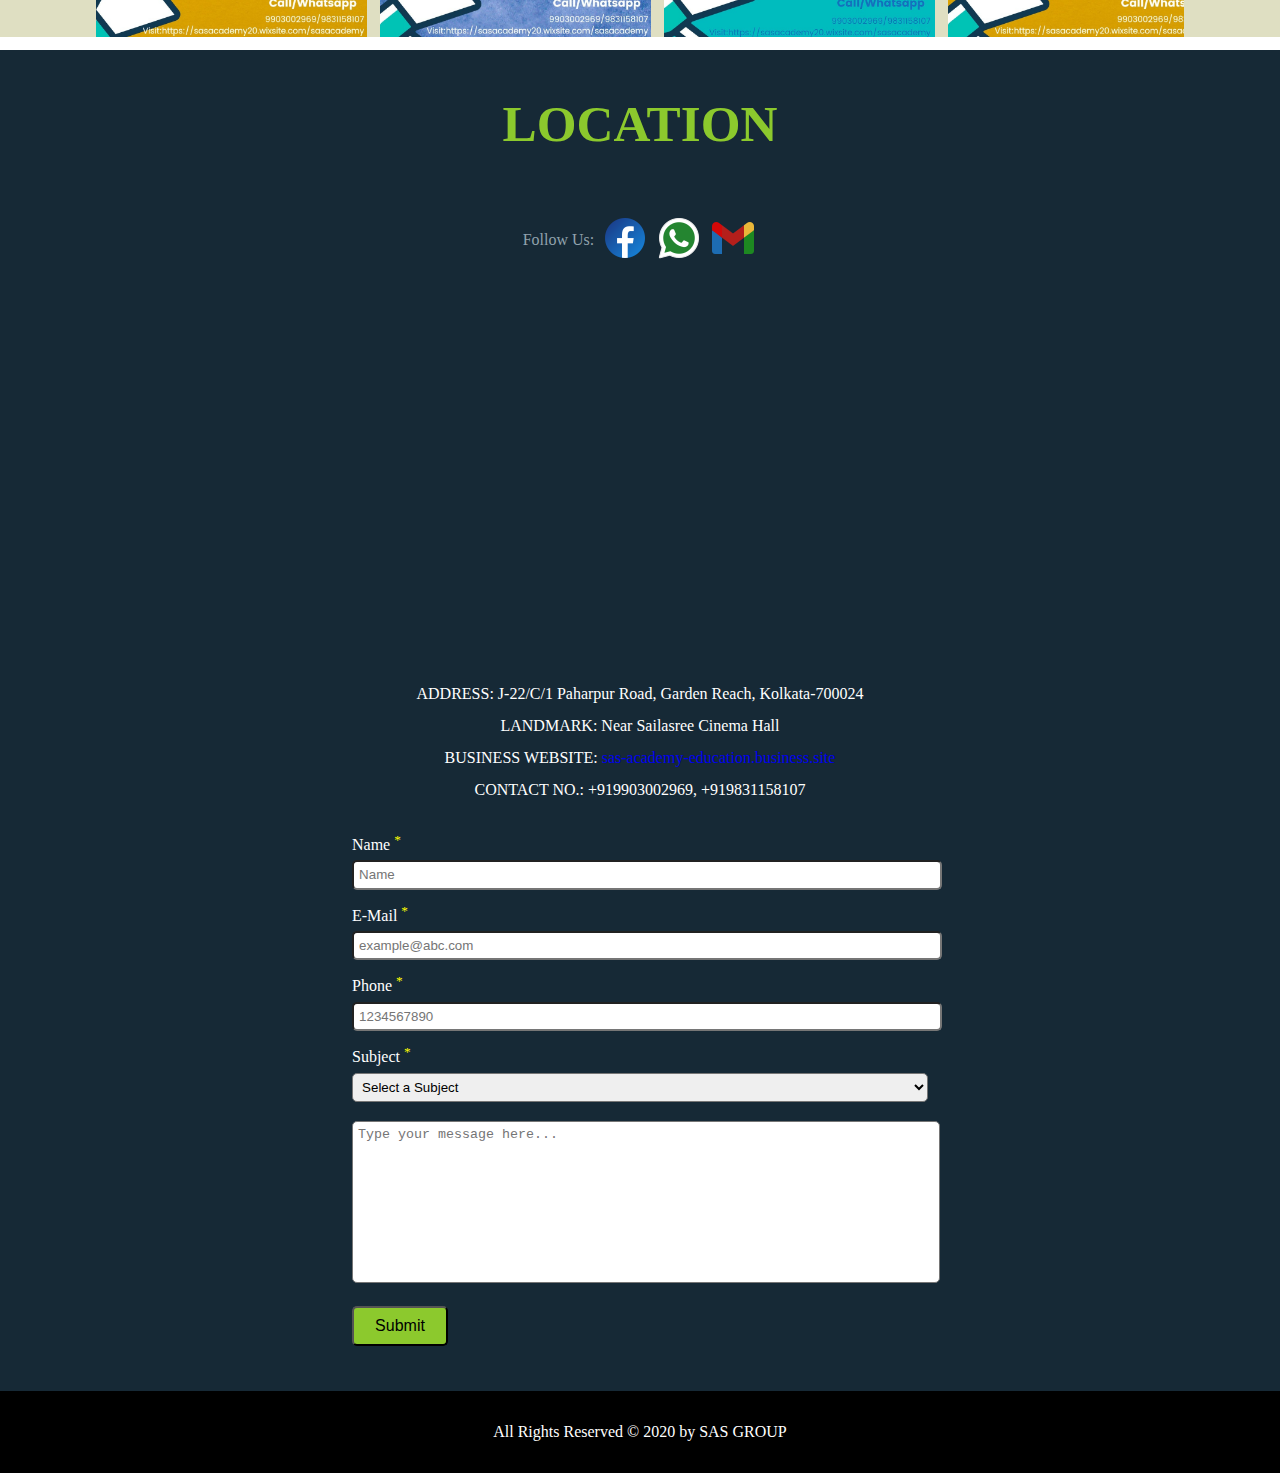
==== commit f0433735: "added" ====
--- a/about.html
+++ b/about.html
@@ -77,10 +77,6 @@
                 <li>Discovering GenZ techniques for more appropriate and impactful coaching aspects.</li>
                 <li>Develop motivation and communication skills with logic and upliftments for better education analysis.</li>
             </ul>
-        </section>
-        <section class="created">
-            <h3>CREATED BY</h3>
-            <p>Lorem ipsum dolor sit amet consectetur adipisicing elit. Nesciunt tempora quam molestias! Expedita quia nobis architecto accusantium consequatur perferendis unde non magnam, impedit nulla eum repudiandae voluptatibus tempora! Animi, molestias.</p>
         </section>
 
         <section class="gallery">
--- a/Style Sheets/about.css
+++ b/Style Sheets/about.css
@@ -303,6 +303,7 @@
 
     .popup {
         position: fixed;
+        display: none;
         top: 0;
         left: 0;
         background-color: rgba(0, 0, 0, 0.849);
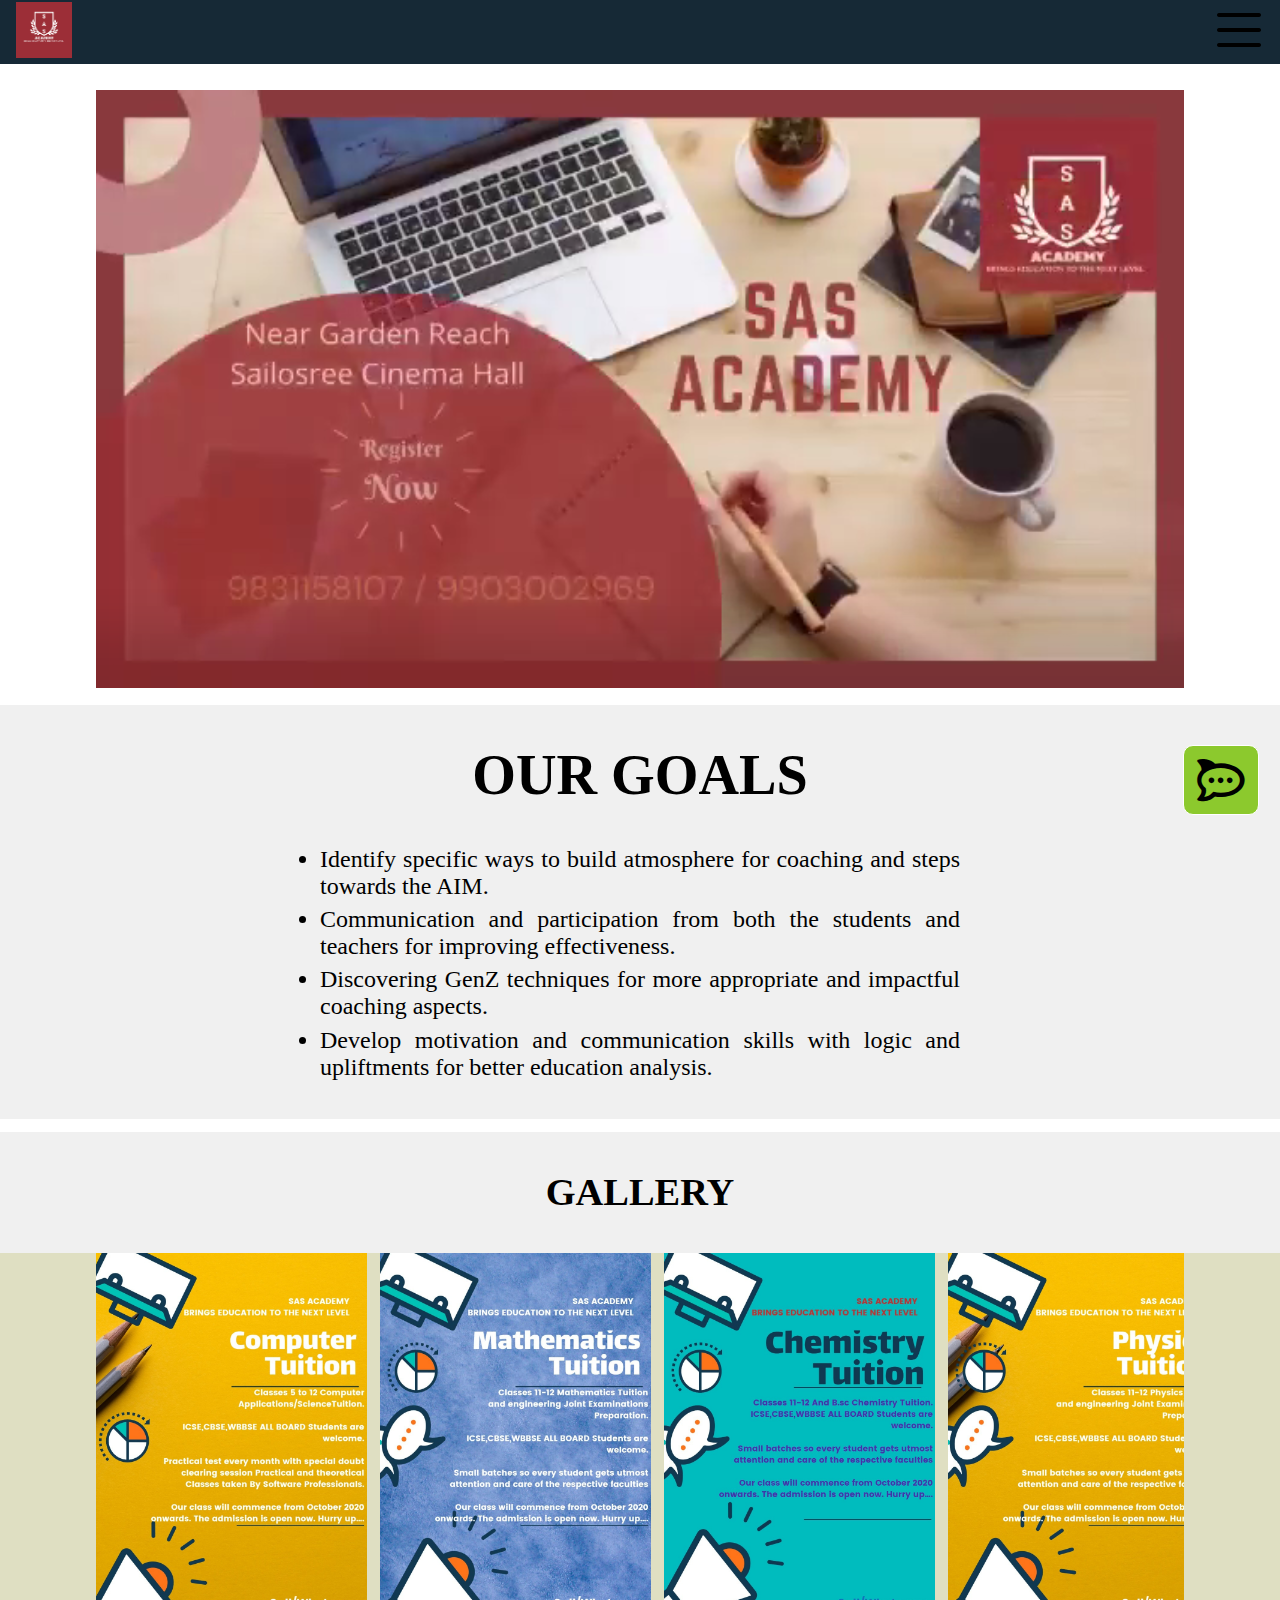
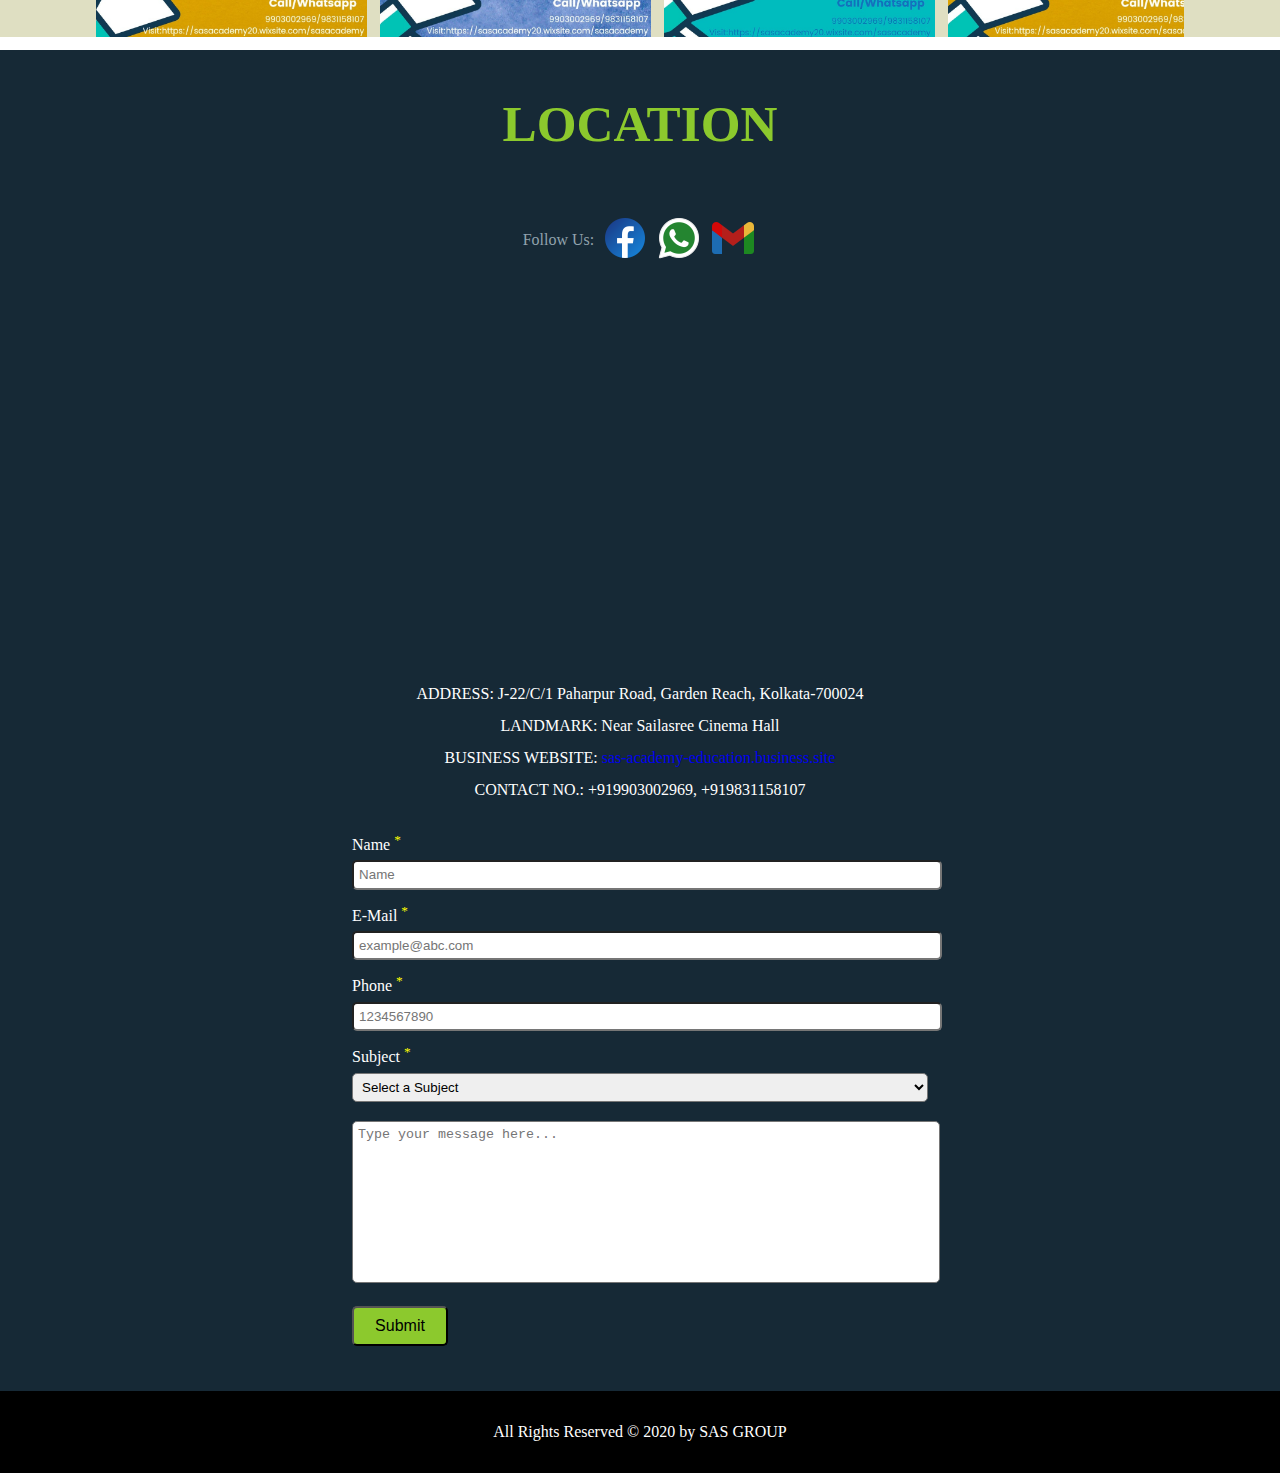
==== commit e6c5018e: "added" ====
--- a/about.html
+++ b/about.html
@@ -120,7 +120,7 @@
         </div>
     </main>
 
-    <footer>
+   <footer>
         <div class="bgc">
             <h3>LOCATION</h3>
             <div class="block">
@@ -157,15 +157,17 @@
                         <select name="sub" id="sub" required>
                             <option value="" selected>Select a Subject</option>
                             <hr>
-                            <optgroup label="1-10">
+                            <optgroup label="Class 5-10">
                                 <option value="eng">English</option>
                                 <option value="hn">Hindi</option>
                                 <option value="sc">Science</option>
                                 <option value="comp">Computer</option>
                                 <option value="math">Maths</option>
+                                <option value="humanities & language">Humanities & Lang.</option>
+                                <option value="drawing">Drawing</option>
                             </optgroup>
                             <hr>
-                            <optgroup label="11 & 12">
+                            <optgroup label="Class 11 & 12">
                                 <option value="cs">Comp. Sc.</option>
                                 <option value="bs">Bio. Sc.</option>
                                 <option value="comm">Commerce</option>
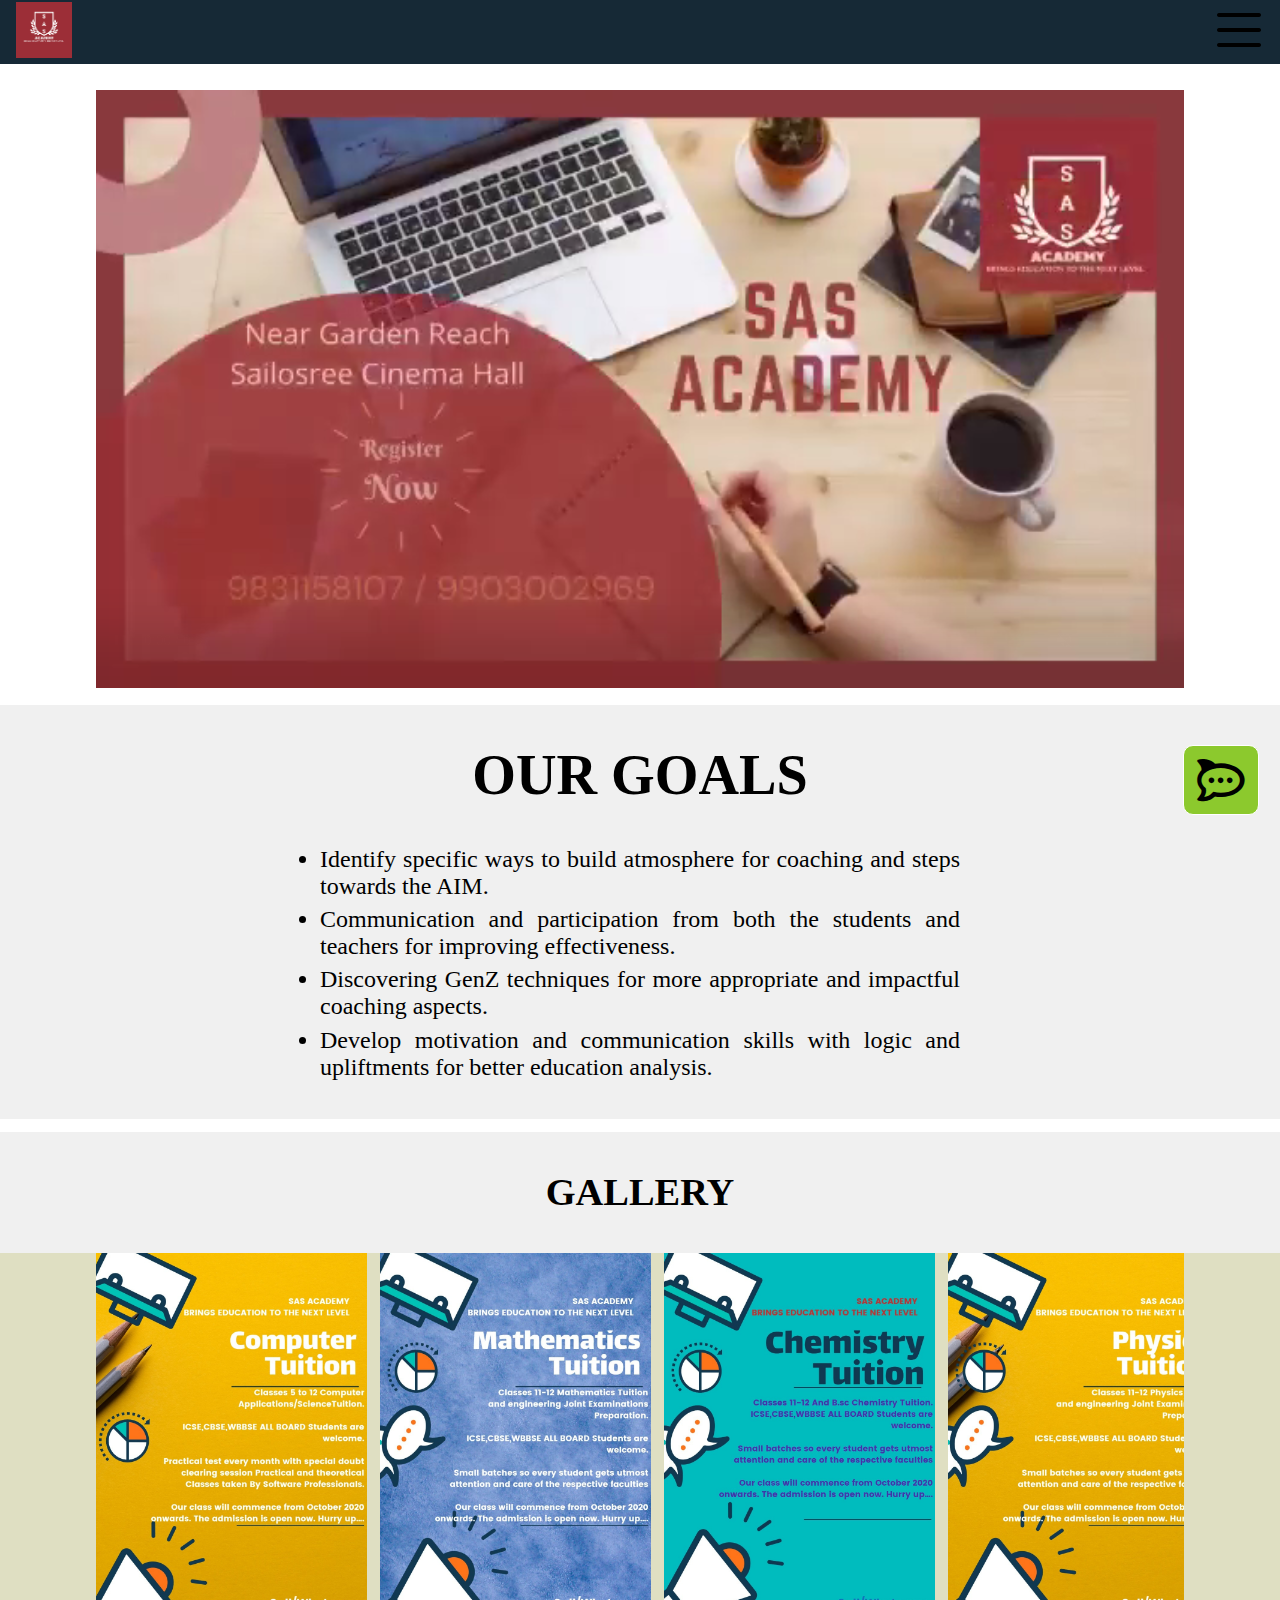
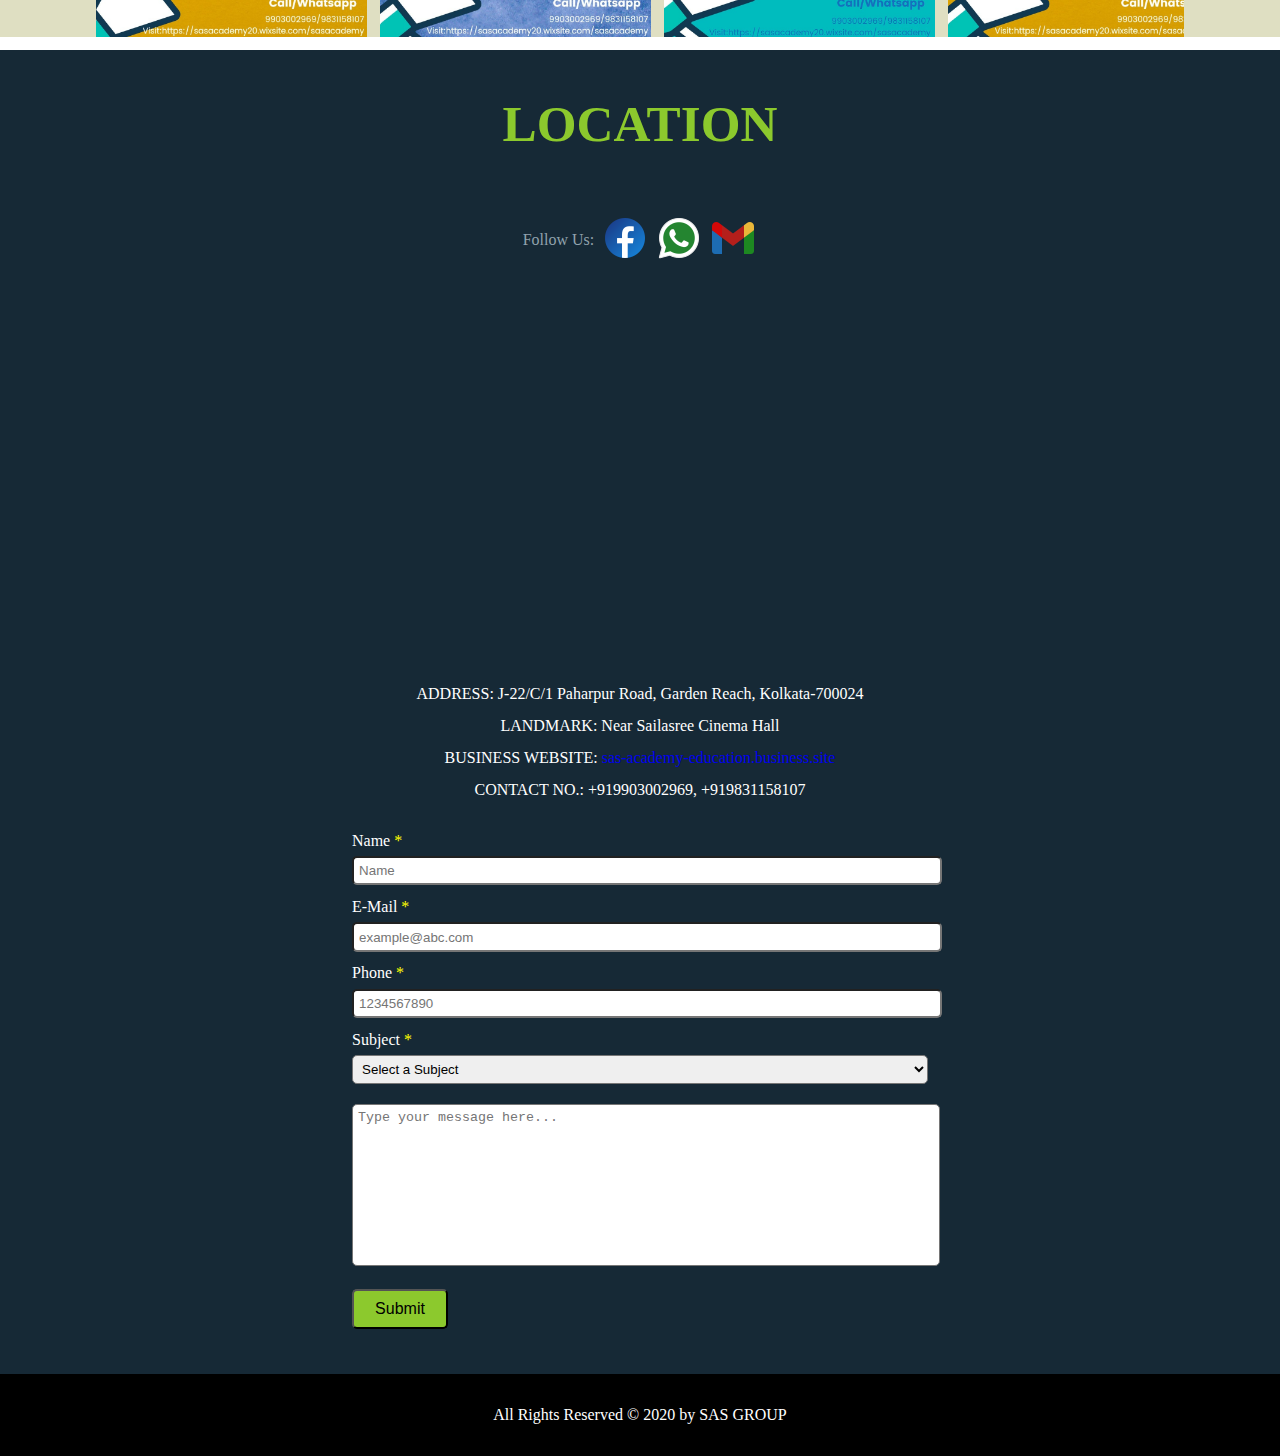
==== commit 8d87e5d6: "added" ====
--- a/about.html
+++ b/about.html
@@ -144,16 +144,16 @@
                         CONTACT NO.: +919903002969, +919831158107
                     </p>
                     <form action="">
-                        <label for="name">Name <sup class="imp">*</sup></label><br>
+                        <label for="name">Name <font class="imp">*</font></label><br>
                         <input type="text" placeholder="Name" id="name" name="name" required><br>
 
-                        <label for="email">E-Mail <sup class="imp">*</sup></label><br>
+                        <label for="email">E-Mail <font class="imp">*</font></label><br>
                         <input type="email" name="email" id="email" placeholder="example@abc.com" required><br>
 
-                        <label for="phone">Phone <sup class="imp">*</sup></label><br>
+                        <label for="phone">Phone <font class="imp">*</font></label><br>
                         <input type="tel" name="phone" id="phone" placeholder="1234567890" required><br>
 
-                        <label for="sub">Subject <sup class="imp">*</sup></label><br>
+                        <label for="sub">Subject <font class="imp">*</font></label><br>
                         <select name="sub" id="sub" required>
                             <option value="" selected>Select a Subject</option>
                             <hr>
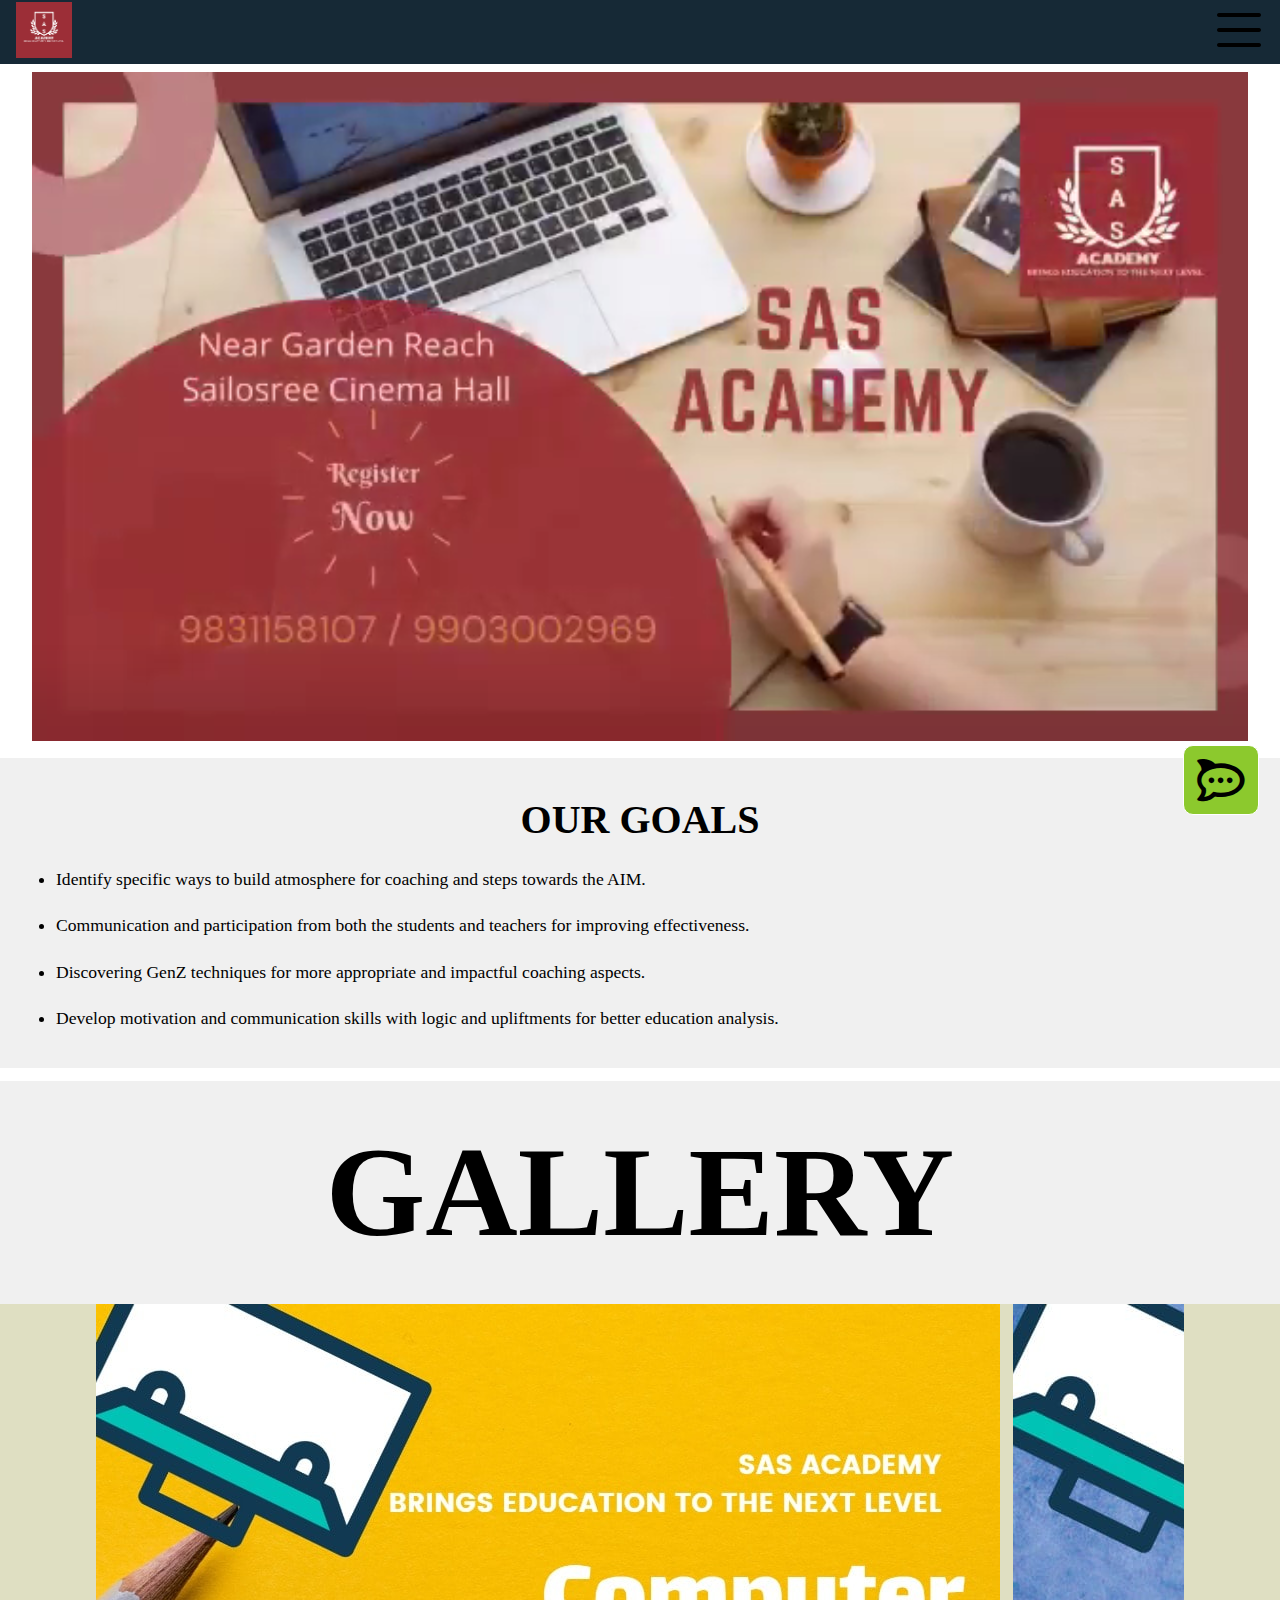
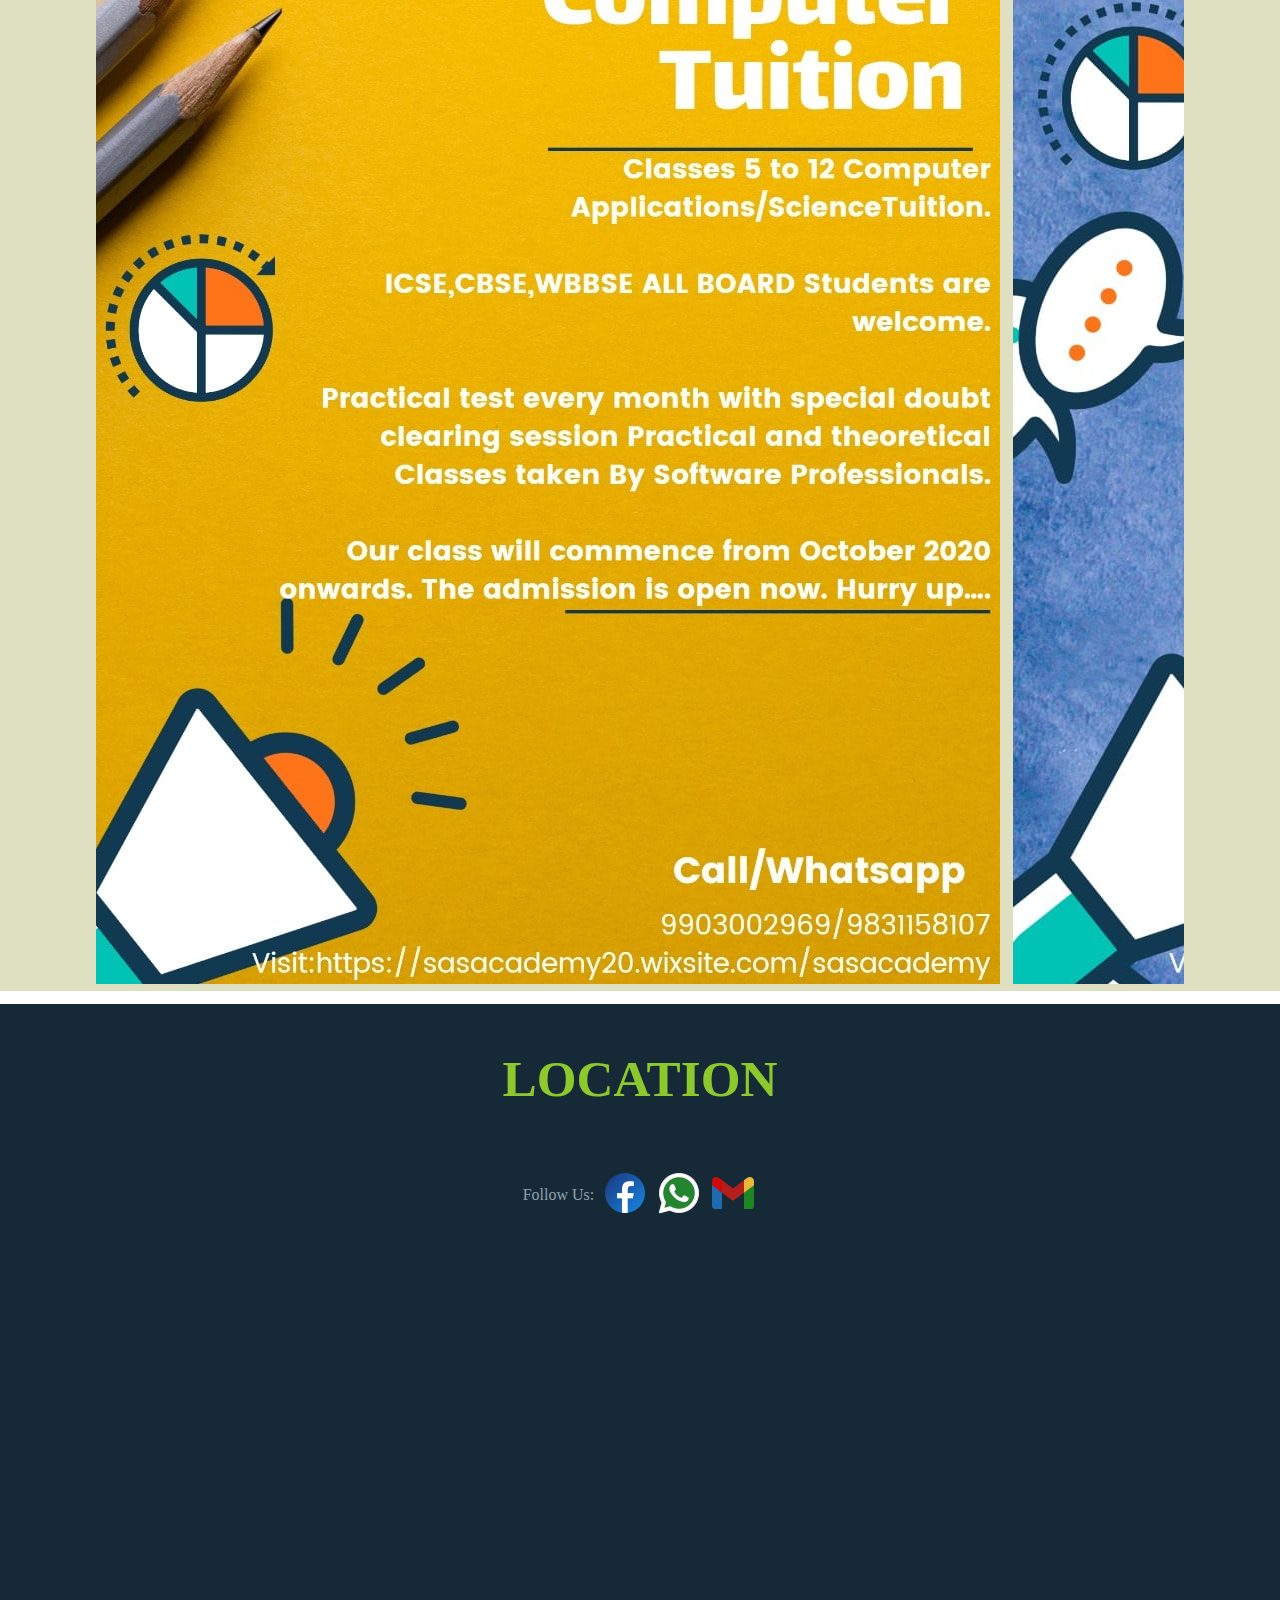
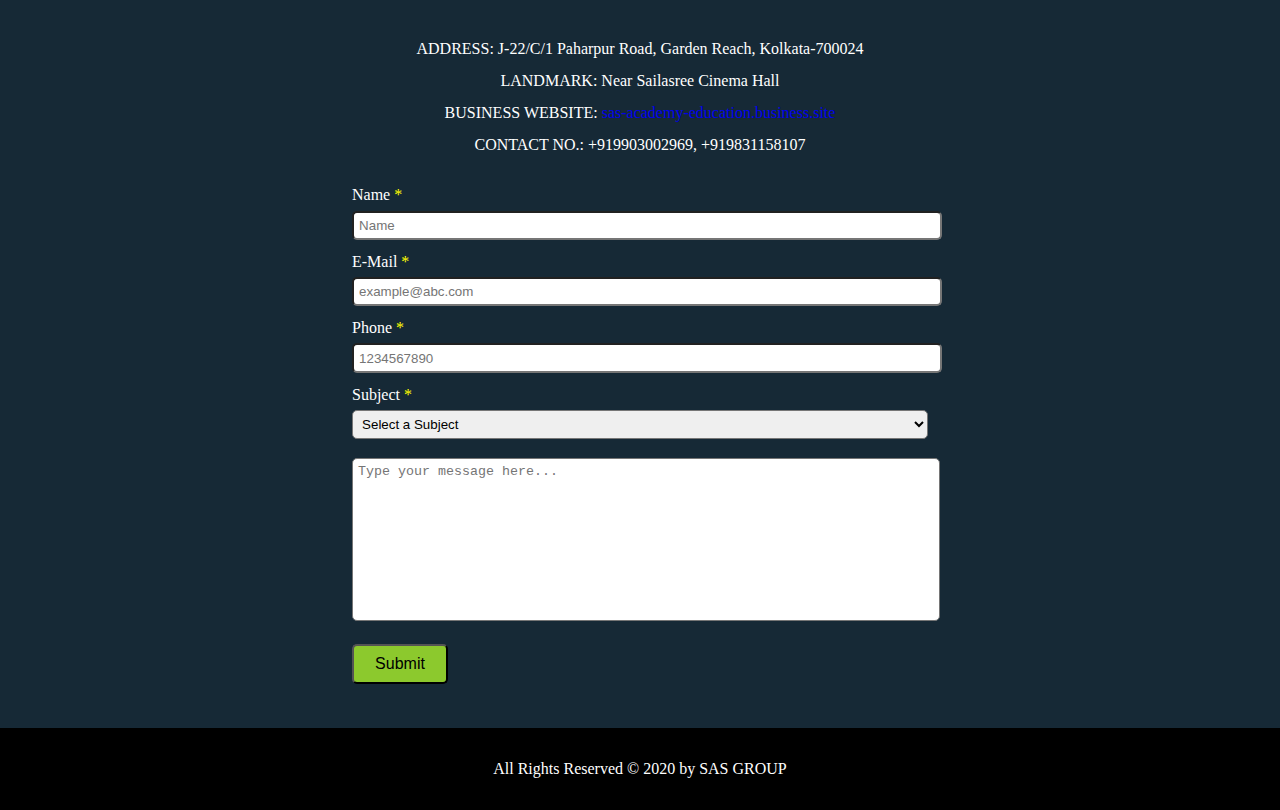
==== commit 03a6e583: "added" ====
--- a/about.html
+++ b/about.html
@@ -56,7 +56,7 @@
                     <a href="about.html">About</a>
                 </li>
                 <li>
-                    <a href="#contact">Contact Us</a>
+                    <a href="#contact" onclick="hide()">Contact Us</a>
                 </li>
                 <li>
                     <a href="login.html">Login</a>
@@ -78,7 +78,6 @@
                 <li>Develop motivation and communication skills with logic and upliftments for better education analysis.</li>
             </ul>
         </section>
-
         <section class="gallery">
             <h3>GALLERY</h3>
             <div class="slider">
--- a/Style Sheets/about.css
+++ b/Style Sheets/about.css
@@ -10,6 +10,7 @@
 button {
     cursor: pointer;
     background-color: #8CC92D;
+    border: none;
     height: 3em;
     width: 7em;
     font-size: 1em;
@@ -233,29 +234,20 @@
 .goals {
     background-color: #f0f0f0;
     text-align: center;
-    padding: 3vw 25vw;
-    font-size: 3em;
+    padding: 3vw 20vw;
+
+    h3 {
+        font-size: 4vw;
+    }
 
     ul {
-        margin-top: 3vw;
+        margin-top: 2vw;
 
         li {
-            font-size: 0.5em;
+            font-size: 1.5vw;
             margin-top: 0.5vw;
             text-align: justify;
         }
-    }
-}
-
-.created {
-    background-color: #f0f0f0;
-    text-align: center;
-    padding: 3vw 25vw;
-    font-size: 3em;
-
-    p {
-        font-size: 0.5em;
-        margin-top: 3vw;
     }
 }
 
@@ -267,14 +259,13 @@
     background-color: rgb(223, 223, 194);
 
     h3 {
-        font-size: 1.5em;
+        font-size: 4vw;
         background-color: #f0f0f0;
         width: 100vw;
         padding: 3vw 0;
     }
 
     .slider {
-        height: 30vw;
         width: 95vw;
         overflow: hidden;
         display: grid;
@@ -287,6 +278,7 @@
             animation: scroll 20s linear infinite;
 
             img {
+                cursor: zoom-in;
                 height: 30vw;
             }
         }
@@ -314,14 +306,15 @@
         span {
             position: absolute;
             top: 0;
-            right: 2em;
+            right: 10vw;
             color: white;
-            font-size: 3em;
+            font-size: 5vw;
             font-weight: bold;
             cursor: pointer;
         }
 
         img {
+            cursor: zoom-out;
             max-height: 60em;
             height: 95vh;
             position: absolute;
@@ -447,6 +440,10 @@
 
 
 @media screen and (max-width: 1440px) {
+    button {
+        height: 2.3em;
+        width: 6em;
+    }
 
     header,
     header.sticky {
@@ -475,7 +472,40 @@
         }
     }
 
-
+    .vid {
+        margin-top: 4.5em;
+        width: 95vw;
+    }
+
+    .goals {
+        padding: 3vw 3.5em;
+
+        h3 {
+            font-size: 2.5em;
+        }
+
+        ul li {
+            margin-top: 2vw;
+            font-size: 1.1em;
+        }
+    }
+
+    .gallery {
+        h3 {
+            font-size: 5em;
+        }
+
+        img {
+            min-height: 50em;
+        }
+
+        .popup {
+            span {
+                top: 20vw;
+                font-size: 5em;
+            }
+        }
+    }
 
     footer {
         .bgc {
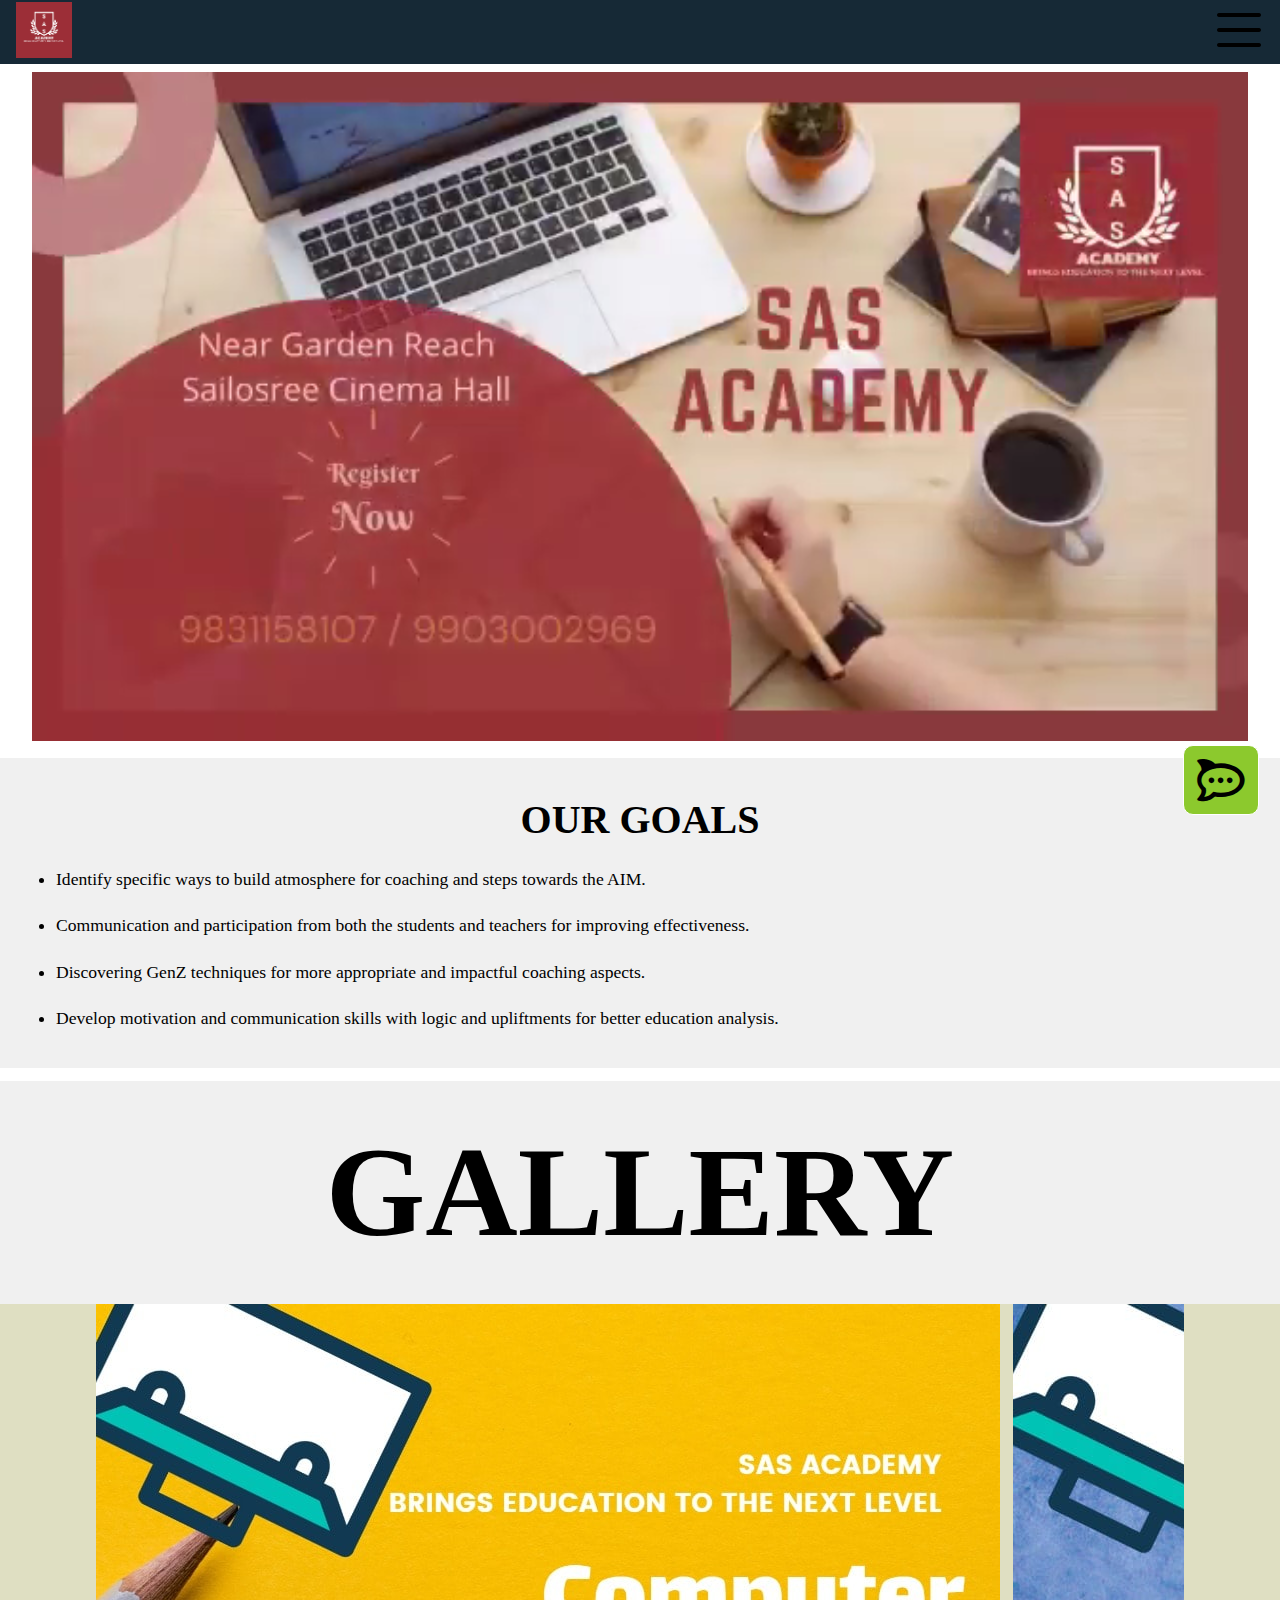
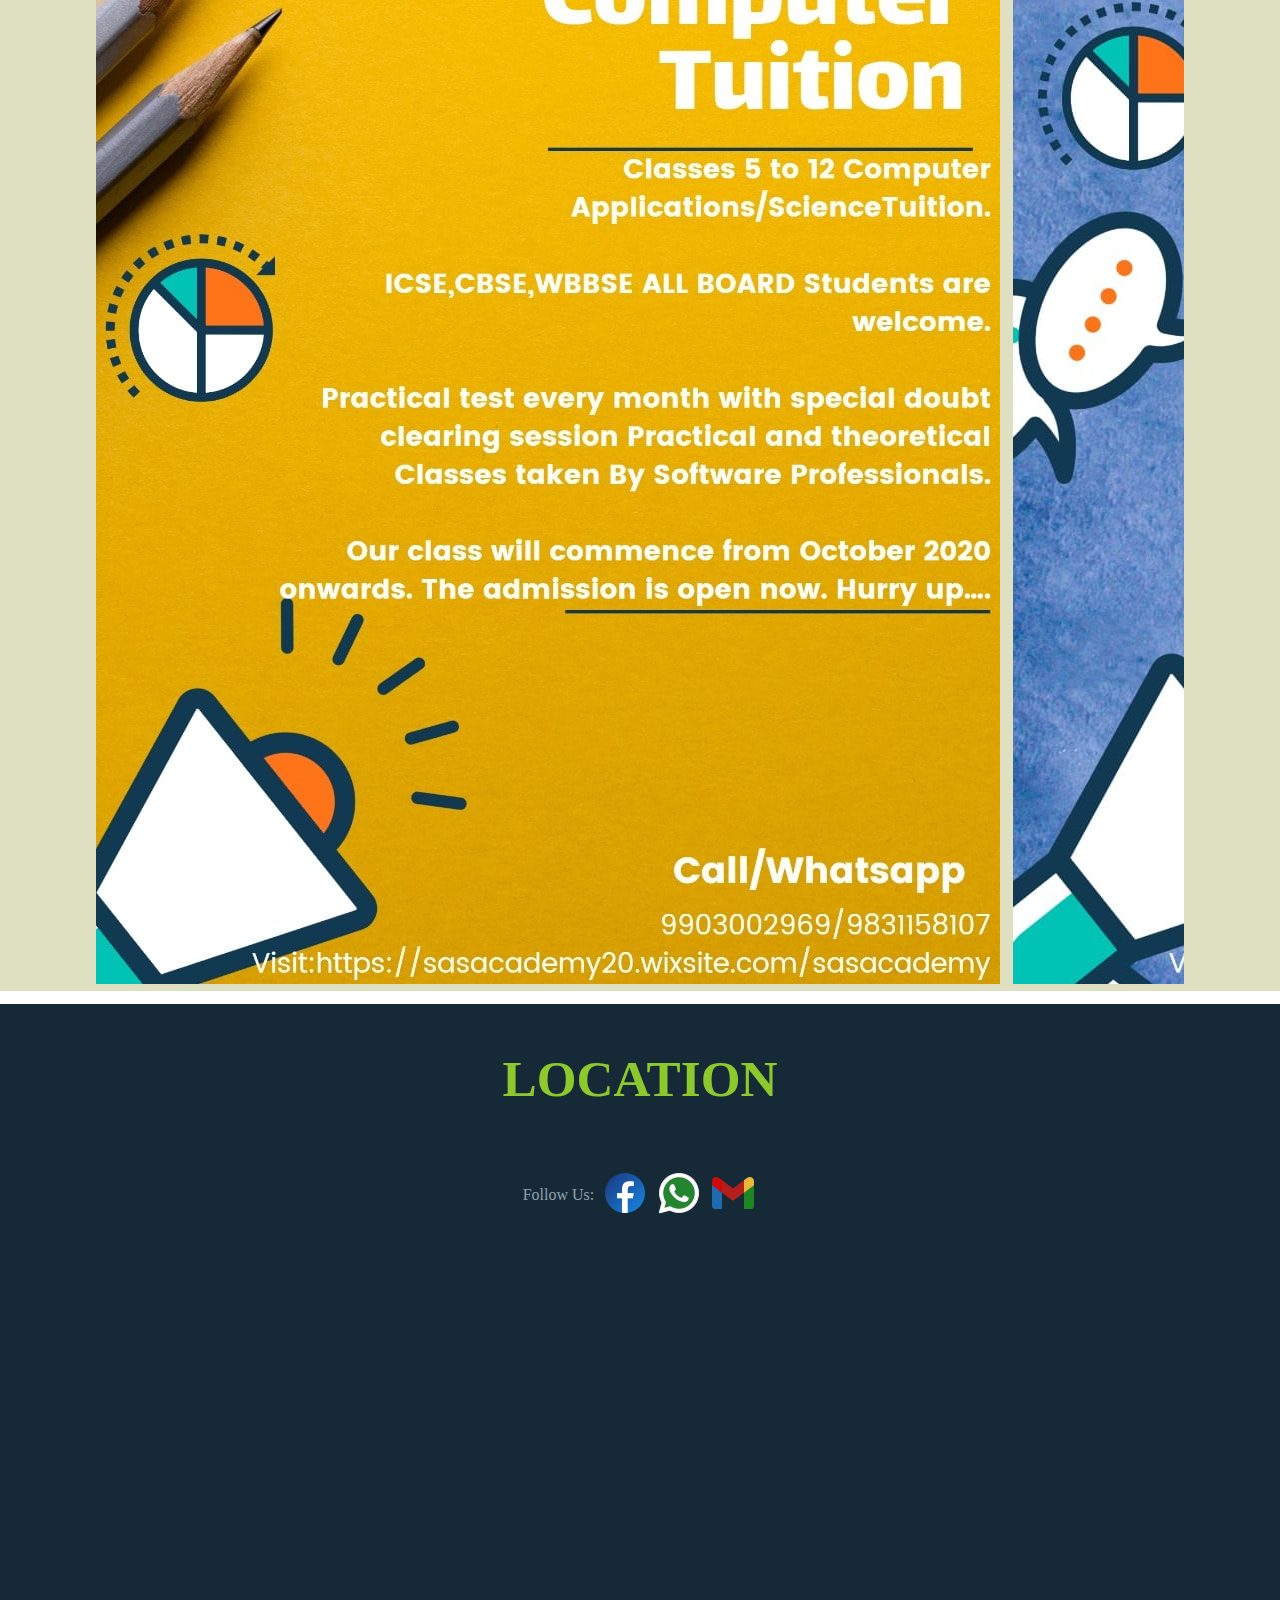
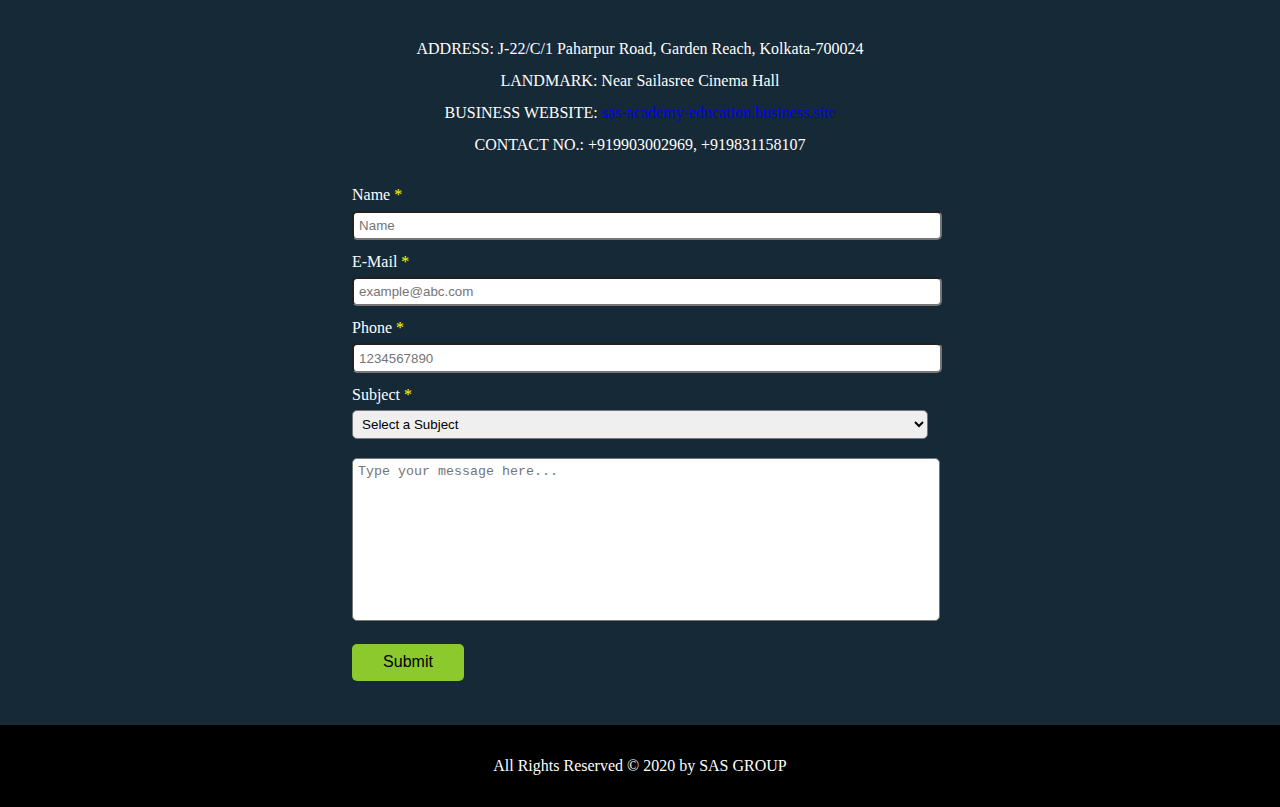
==== commit d2febb42: "Update about.html" ====
--- a/about.html
+++ b/about.html
@@ -130,10 +130,7 @@
                         <a href="" target="_blank"><img src="Media/whatsapp.png" alt=""></i></a>
                         <a href="" target="_blank"><img src="Media/gmail.png" alt=""></a>
                     </div>
-                    <iframe
-                        src="https://www.google.com/maps/embed?pb=!1m14!1m12!1m3!1d268.2168752407035!2d88.-2891306535923!3d22.538113891386022!2m3!1f0!2f0!3f0!3m2!1i1024!2i768!4f13.1!5e0!3m2!1sen!2sin!4v1702915747160!5m2!1sen!2sin"
-                        width="400" height="300" style="border:0;" allowfullscreen="" loading="lazy"
-                        referrerpolicy="no-referrer-when-downgrade"></iframe>
+                    <iframe src="https://www.google.com/maps/embed?pb=!1m14!1m12!1m3!1d268.2168752407035!2d88.-2891306535923!3d22.538113891386022!2m3!1f0!2f0!3f0!3m2!1i1024!2i768!4f13.1!5e0!3m2!1sen!2sin!4v1702915747160!5m2!1sen!2sin" width="400" height="300" style="border:0;" allowfullscreen="" loading="lazy" referrerpolicy="no-referrer-when-downgrade"></iframe>
                 </div>
                 <div class="right">
                     <p class="address">ADDRESS: J-22/C/1 Paharpur Road, Garden Reach, Kolkata-700024<br>
--- a/Style Sheets/about.css
+++ b/Style Sheets/about.css
@@ -7,7 +7,8 @@
     text-decoration: none;
 }
 
-button {
+button,
+.btn {
     cursor: pointer;
     background-color: #8CC92D;
     border: none;
@@ -97,7 +98,7 @@
         width: 100vw;
         background-color: #1d2f3b;
         position: fixed;
-        bottom: 0;
+        top: 0;
         right: -100vw;
         transition: 0.4s ease;
 
@@ -415,12 +416,7 @@
                     }
 
                     .btn {
-                        background-color: #8CC92D;
-                        cursor: pointer;
-                        height: 3.5em;
-                        width: 8em;
-                        font-size: 1em;
-                        padding: 0;
+                        width: 7em;
                     }
                 }
             }
@@ -438,9 +434,10 @@
 
 
 
-
 @media screen and (max-width: 1440px) {
-    button {
+
+    button,
+    .btn {
         height: 2.3em;
         width: 6em;
     }
@@ -541,11 +538,6 @@
                         width: 50%;
                         min-width: 15em;
                         margin: 0 auto;
-
-                        .btn {
-                            height: 2.5em;
-                            width: 6em;
-                        }
                     }
                 }
             }
@@ -556,4 +548,16 @@
             padding: 2em 0;
         }
     }
+}
+
+@media screen and (max-width: 350px) {
+    .small-screen {
+        display: block;
+    }
+
+    header,
+    main,
+    footer {
+        display: none;
+    }
 }